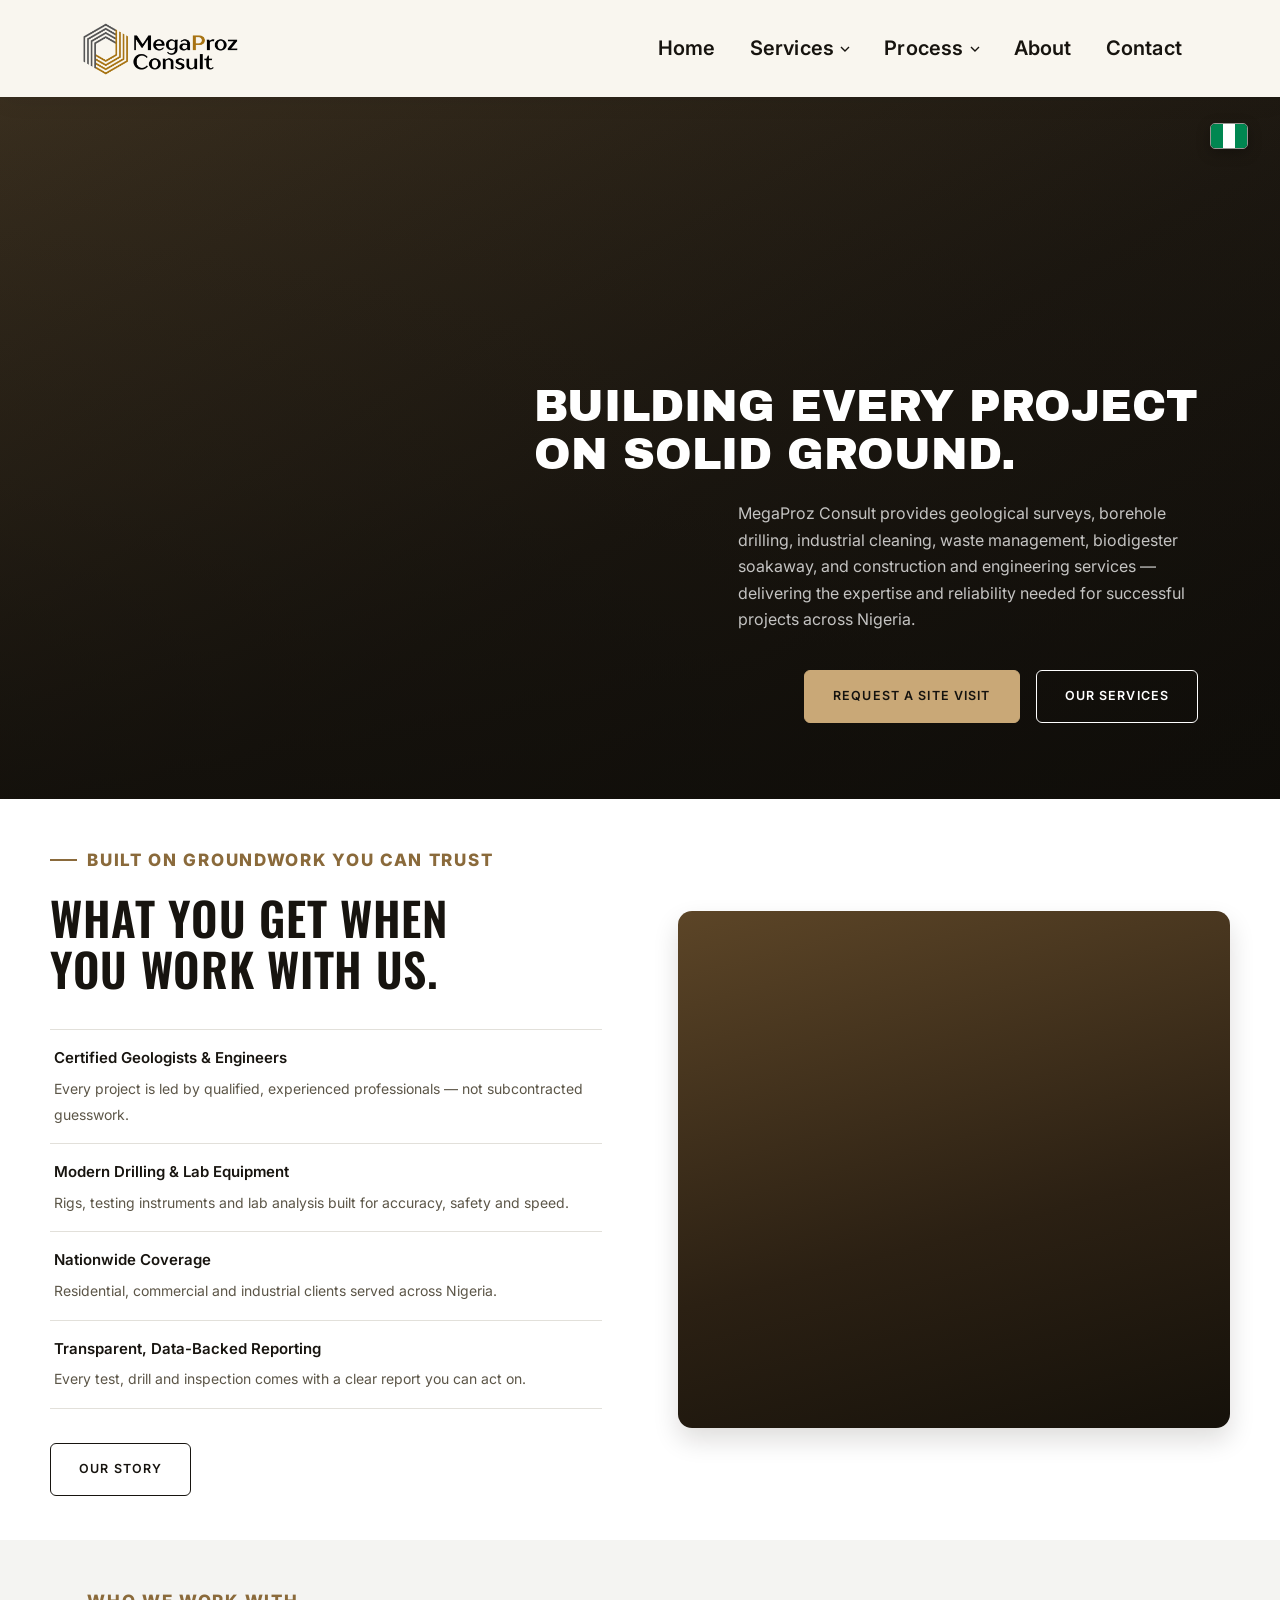
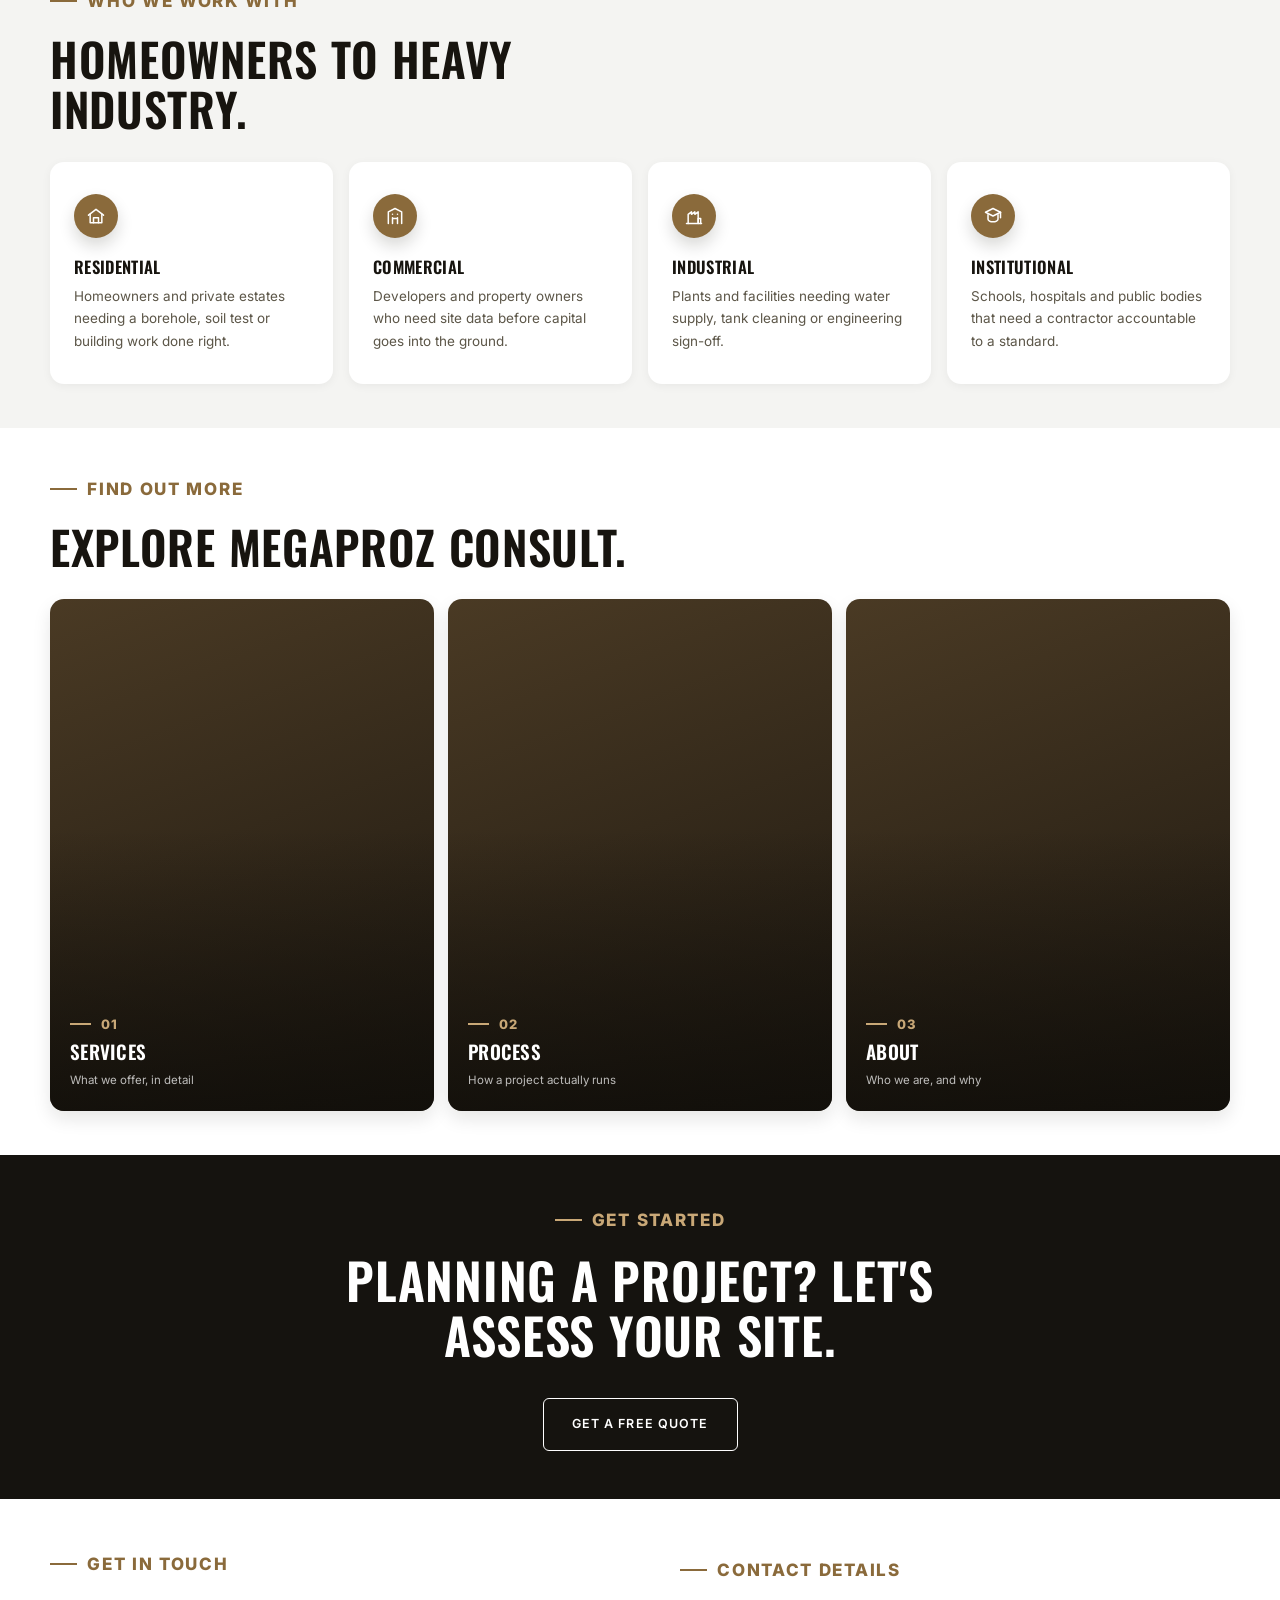
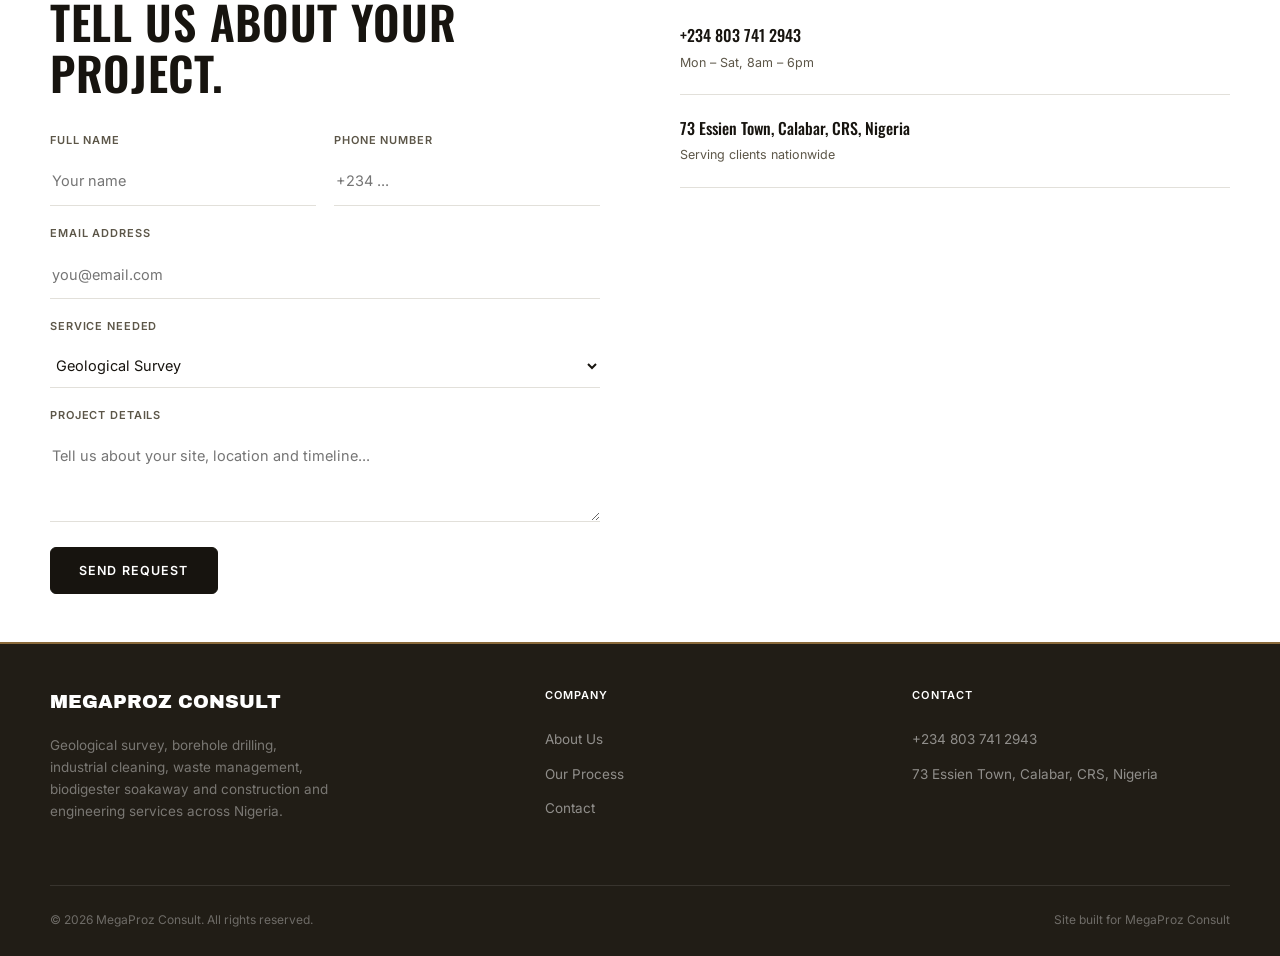
==== index.html @ eb2be8ba "Regenerate favicon at higher resolution" ====
﻿<!DOCTYPE html>
<html lang="en">
<head>
<meta charset="UTF-8" />
<meta name="viewport" content="width=device-width, initial-scale=1.0" />
<title>MegaProz Consult — Geological Survey, Borehole Drilling &amp; Industrial Services in Nigeria</title>
<meta name="description" content="MegaProz Consult provides geological survey, borehole drilling, industrial cleaning, waste management, biodigester soakaway and construction and engineering services across Nigeria." />
<link rel="canonical" href="https://megaprozconsult.com/" />
<meta property="og:type" content="website" />
<meta property="og:site_name" content="MegaProz Consult" />
<meta property="og:title" content="MegaProz Consult — Geological Survey, Borehole Drilling &amp; Industrial Services in Nigeria" />
<meta property="og:description" content="MegaProz Consult provides geological survey, borehole drilling, industrial cleaning, waste management, biodigester soakaway and construction and engineering services across Nigeria." />
<meta property="og:url" content="https://megaprozconsult.com/" />
<meta property="og:image" content="https://megaprozconsult.com/images/og-image.jpg?v=2" />
<meta property="og:image:width" content="1200" />
<meta property="og:image:height" content="630" />
<meta name="twitter:card" content="summary_large_image" />
<meta name="twitter:title" content="MegaProz Consult — Geological Survey, Borehole Drilling &amp; Industrial Services in Nigeria" />
<meta name="twitter:description" content="MegaProz Consult provides geological survey, borehole drilling, industrial cleaning, waste management, biodigester soakaway and construction and engineering services across Nigeria." />
<meta name="twitter:image" content="https://megaprozconsult.com/images/og-image.jpg?v=2" />
<link rel="preconnect" href="https://fonts.googleapis.com">
<link rel="preconnect" href="https://fonts.gstatic.com" crossorigin>
<link href="https://fonts.googleapis.com/css2?family=Archivo+Black&family=Oswald:wght@500;600;700&family=Inter:wght@400;500;600&display=swap" rel="stylesheet">
<link rel="icon" href="images/favicon.png?v=3" type="image/png">
<link rel="apple-touch-icon" href="images/apple-touch-icon.png?v=2">
<link rel="stylesheet" href="css/styles.css">
</head>
<body>

<svg width="0" height="0" style="position:absolute">
  <filter id="grainFilter" x="0" y="0" width="100%" height="100%">
    <feTurbulence type="fractalNoise" baseFrequency="0.85" numOctaves="2" stitchTiles="stitch" result="noise"/>
    <feColorMatrix in="noise" type="matrix" values="0 0 0 0 1  0 0 0 0 1  0 0 0 0 1  0 0 0 0.06 0"/>
  </filter>
</svg>

<!-- ══════════════════ NAV ══════════════════ -->
<header class="nav">
  <div class="navrow">
    <a href="index.html" class="logo"><img src="images/logo.png" alt="MegaProz Consult" class="logo-img"></a>
    <ul class="navlinks">
      <li><a href="index.html" class="navtop">Home</a></li>
      <li class="has-dropdown">
        <a href="services.html" class="navtop">Services <svg class="chev" viewBox="0 0 10 6" fill="none"><path d="M1 1l4 4 4-4" stroke="currentColor" stroke-width="1.4"/></svg></a>
        <div class="dropdown grid2">
          <a href="services.html#geological-survey">Geological Survey</a>
          <a href="services.html#borehole-drilling">Borehole Drilling</a>
          <a href="services.html#industrial-cleaning">Industrial Cleaning Services</a>
          <a href="services.html#waste-management">Waste Management Services</a>
          <a href="services.html#biodigester-soakaway">Biodigester Soakaway</a>
          <a href="services.html#construction-engineering">Construction &amp; Engineering</a>
        </div>
      </li>
      <li class="has-dropdown">
        <a href="process.html" class="navtop">Process <svg class="chev" viewBox="0 0 10 6" fill="none"><path d="M1 1l4 4 4-4" stroke="currentColor" stroke-width="1.4"/></svg></a>
        <div class="dropdown grid2">
          <a href="process.html#site-assessment">Site Assessment</a>
          <a href="process.html#testing-investigation">Testing &amp; Investigation</a>
          <a href="process.html#execution">Execution</a>
          <a href="process.html#report">Report</a>
          <a href="process.html#handover">Handover</a>
        </div>
      </li>
      <li><a href="about.html" class="navtop">About</a></li>
      <li><a href="index.html#contact" class="navtop">Contact</a></li>
    </ul>
    <button class="navburger" aria-label="Menu">
      <svg width="20" height="20" viewBox="0 0 24 24" fill="none" stroke="currentColor" stroke-width="1.6"><path d="M3 12h18M3 6h18M3 18h18"/></svg>
    </button>
  </div>
  <nav class="mobilenav">
    <a href="index.html">Home</a>
    <details>
      <summary>Services</summary>
      <div class="sub">
        <a href="services.html#geological-survey">Geological Survey</a>
        <a href="services.html#borehole-drilling">Borehole Drilling</a>
        <a href="services.html#industrial-cleaning">Industrial Cleaning Services</a>
        <a href="services.html#waste-management">Waste Management Services</a>
        <a href="services.html#biodigester-soakaway">Biodigester Soakaway</a>
        <a href="services.html#construction-engineering">Construction &amp; Engineering</a>
      </div>
    </details>
    <details>
      <summary>Process</summary>
      <div class="sub">
        <a href="process.html#site-assessment">Site Assessment</a>
        <a href="process.html#testing-investigation">Testing &amp; Investigation</a>
        <a href="process.html#execution">Execution</a>
        <a href="process.html#report">Report</a>
        <a href="process.html#handover">Handover</a>
      </div>
    </details>
    <a href="about.html">About</a>
    <a href="index.html#contact">Contact</a>
  </nav>
</header>

<!-- ══════════════════ HERO ══════════════════ -->
<section class="hero">
  <div class="hero-photo" style="background-image:url('https://images.unsplash.com/photo-1628158088803-4200c2be52f1?auto=format&fit=crop&w=2400&q=80')"></div>
  <div class="grain" style="filter:url(#grainFilter)"></div>
  <div class="hero-scrim"></div>
  <div class="ng-flag" title="Proudly Nigerian">
    <svg viewBox="0 0 3 2" preserveAspectRatio="none"><rect width="1" height="2" x="0" fill="#008751"/><rect width="1" height="2" x="1" fill="#ffffff"/><rect width="1" height="2" x="2" fill="#008751"/></svg>
  </div>
  <div class="hero-inner">
    <div class="hero-copy">
      <h1>Building Every Project<br/>on Solid Ground.</h1>
      <p>MegaProz Consult provides geological surveys, borehole drilling, industrial cleaning, waste management, biodigester soakaway, and construction and engineering services — delivering the expertise and reliability needed for successful projects across Nigeria.</p>
      <div class="hero-ctas">
        <a href="index.html#contact" class="btn btn-fill">Request A Site Visit</a>
        <a href="services.html" class="btn btn-light">Our Services</a>
      </div>
    </div>
  </div>
</section>

<!-- ══════════════════ INTRO / WHY US ══════════════════ -->
<section class="intro">
  <div class="intro-inner">
    <div>
      <div class="eyebrow">Built On Groundwork You Can Trust</div>
      <h2>What You Get When You Work With Us.</h2>
      <div class="feature-list">
        <div class="feature-row">
          <b>Certified Geologists &amp; Engineers</b>
          <span>Every project is led by qualified, experienced professionals — not subcontracted guesswork.</span>
        </div>
        <div class="feature-row">
          <b>Modern Drilling &amp; Lab Equipment</b>
          <span>Rigs, testing instruments and lab analysis built for accuracy, safety and speed.</span>
        </div>
        <div class="feature-row">
          <b>Nationwide Coverage</b>
          <span>Residential, commercial and industrial clients served across Nigeria.</span>
        </div>
        <div class="feature-row">
          <b>Transparent, Data-Backed Reporting</b>
          <span>Every test, drill and inspection comes with a clear report you can act on.</span>
        </div>
      </div>
      <a href="about.html" class="btn btn-dark" style="margin-top:34px">Our Story</a>
    </div>
    <div class="photo-panel">
      <div class="img" style="background-image:url('https://images.unsplash.com/photo-1562237553-36ad661d6f2c?auto=format&fit=crop&w=1000&q=70')"></div>
      <div class="grain" style="filter:url(#grainFilter)"></div>
    </div>
  </div>
</section>

<!-- ══════════════════ WHO WE SERVE (new — not duplicated on any subpage) ══ -->
<section class="who-serve">
  <div class="section-head" style="margin-bottom:0">
    <div class="eyebrow">Who We Work With</div>
    <h2>Homeowners To Heavy Industry.</h2>
  </div>
  <div class="who-grid">
    <div class="who-item">
      <div class="wicon"><svg viewBox="0 0 24 24" fill="none" stroke-width="1.8" stroke-linecap="round" stroke-linejoin="round"><path d="M3 11l9-7 9 7"/><path d="M5 10v10h14V10"/><path d="M9 20v-6h6v6"/></svg></div>
      <h3>Residential</h3>
      <p>Homeowners and private estates needing a borehole, soil test or building work done right.</p>
    </div>
    <div class="who-item">
      <div class="wicon"><svg viewBox="0 0 24 24" fill="none" stroke-width="1.8" stroke-linecap="round" stroke-linejoin="round"><path d="M4 21V7l8-4 8 4v14"/><path d="M9 21v-6h6v6"/><path d="M9 10h.01M15 10h.01M9 14h.01M15 14h.01"/></svg></div>
      <h3>Commercial</h3>
      <p>Developers and property owners who need site data before capital goes into the ground.</p>
    </div>
    <div class="who-item">
      <div class="wicon"><svg viewBox="0 0 24 24" fill="none" stroke-width="1.8" stroke-linecap="round" stroke-linejoin="round"><path d="M3 21h18"/><path d="M5 21V10l4-3v3l4-3v3l4-3v13"/><path d="M17 21v-6h3v6"/></svg></div>
      <h3>Industrial</h3>
      <p>Plants and facilities needing water supply, tank cleaning or engineering sign-off.</p>
    </div>
    <div class="who-item">
      <div class="wicon"><svg viewBox="0 0 24 24" fill="none" stroke-width="1.8" stroke-linecap="round" stroke-linejoin="round"><path d="M12 3l9 4.5-9 4.5-9-4.5z"/><path d="M6 10.5V16c0 1.5 2.7 3 6 3s6-1.5 6-3v-5.5"/><path d="M21 7.5V14"/></svg></div>
      <h3>Institutional</h3>
      <p>Schools, hospitals and public bodies that need a contractor accountable to a standard.</p>
    </div>
  </div>
</section>

<!-- ══════════════════ EXPLORE — entry points to the real subpages, ══════
     not a rehash of them. Each card is one line, not a full write-up. ══ -->
<section class="explore">
  <div class="section-head">
    <div class="eyebrow">Find Out More</div>
    <h2>Explore MegaProz Consult.</h2>
  </div>
  <div class="explore-grid">
    <a class="explore-card" href="services.html">
      <div class="img" style="background-image:url('https://images.unsplash.com/photo-1776196463688-5f21c9632c75?auto=format&fit=crop&w=1400&q=78')"></div>
      <div class="scrim"></div>
      <div class="explore-card-inner">
        <div class="eyebrow">01</div>
        <h3>Services</h3>
        <span>What we offer, in detail</span>
      </div>
    </a>
    <a class="explore-card" href="process.html">
      <div class="img" style="background-image:url('https://images.unsplash.com/photo-1545186070-de624ed19875?auto=format&fit=crop&w=1400&q=78')"></div>
      <div class="scrim"></div>
      <div class="explore-card-inner">
        <div class="eyebrow">02</div>
        <h3>Process</h3>
        <span>How a project actually runs</span>
      </div>
    </a>
    <a class="explore-card" href="about.html">
      <div class="img" style="background-image:url('https://images.unsplash.com/photo-1526593714223-37c814d5aea9?auto=format&fit=crop&w=1400&q=78')"></div>
      <div class="scrim"></div>
      <div class="explore-card-inner">
        <div class="eyebrow">03</div>
        <h3>About</h3>
        <span>Who we are, and why</span>
      </div>
    </a>
  </div>
</section>

<!-- ══════════════════ CTA STRIP ══════════════════ -->
<section class="cta-strip">
  <div class="eyebrow">Get Started</div>
  <h2>Planning a project? Let's assess your site.</h2>
  <a href="index.html#contact" class="btn btn-light">Get A Free Quote</a>
</section>

<!-- ══════════════════ CONTACT ══════════════════ -->
<section class="contact" id="contact">
  <div class="contact-inner">
    <div>
      <div class="eyebrow">Get In Touch</div>
      <h2>Tell Us About Your Project.</h2>
      <!-- Form has no backend yet — action="#" is a placeholder.
           Wire this to a real endpoint (Formspree, EmailJS, or your own
           server) before this goes live. -->
      <form class="form-grid" action="#" method="post">
        <div>
          <label for="name">Full Name</label>
          <input id="name" name="name" type="text" placeholder="Your name" required />
        </div>
        <div>
          <label for="phone">Phone Number</label>
          <input id="phone" name="phone" type="tel" placeholder="+234 ..." required />
        </div>
        <div class="full">
          <label for="email">Email Address</label>
          <input id="email" name="email" type="email" placeholder="you@email.com" required />
        </div>
        <div class="full">
          <label for="service">Service Needed</label>
          <select id="service" name="service">
            <option>Geological Survey</option>
            <option>Borehole Drilling</option>
            <option>Industrial Cleaning Services</option>
            <option>Waste Management Services</option>
            <option>Biodigester Soakaway</option>
            <option>Construction &amp; Engineering</option>
            <option>Other / Not Sure Yet</option>
          </select>
        </div>
        <div class="full">
          <label for="message">Project Details</label>
          <textarea id="message" name="message" placeholder="Tell us about your site, location and timeline..."></textarea>
        </div>
        <div class="full">
          <button type="submit" class="btn btn-fill">Send Request</button>
        </div>
      </form>
    </div>

    <div class="contact-side">
      <div class="eyebrow">Contact Details</div>
      <!-- Placeholder contact info — replace with MegaProz Consult's real details. -->
      <div class="contact-row"><b>+234 803 741 2943</b><span>Mon – Sat, 8am – 6pm</span></div>
      <div class="contact-row"><b>73 Essien Town, Calabar, CRS, Nigeria</b><span>Serving clients nationwide</span></div>
    </div>
  </div>
</section>

<!-- ══════════════════ FOOTER ══════════════════ -->
<footer>
  <div class="foot-inner">
    <div>
      <a href="index.html" class="logo">MegaProz Consult</a>
      <p>Geological survey, borehole drilling, industrial cleaning, waste management, biodigester soakaway and construction and engineering services across Nigeria.</p>
    </div>
    <div class="foot-col">
      <h4>Company</h4>
      <a href="about.html">About Us</a>
      <a href="process.html">Our Process</a>
      <a href="index.html#contact">Contact</a>
    </div>
    <div class="foot-col">
      <h4>Contact</h4>
      <a href="tel:+2348037412943">+234 803 741 2943</a>
      <a href="#">73 Essien Town, Calabar, CRS, Nigeria</a>
    </div>
  </div>
  <div class="foot-bottom">
    <span>© <span id="year"></span> MegaProz Consult. All rights reserved.</span>
    <span>Site built for MegaProz Consult</span>
  </div>
</footer>

<script src="js/main.js"></script>
</body>
</html>
---- css/styles.css ----
﻿/* MegaProz Consult — shared stylesheet used by every page. */

:root{
  --cream:#ffffff;
  --paper:#f4f4f2;
  --ink:#17140f;
  --ink-soft:#5c5648;
  --line:#e2e0da;
  --accent:#8a6a3b;
  --accent-light:#c9a877;
  --dark:#15130f;
  --dark2:#211d16;
  --white:#ffffff;
  --maxw:1180px;
  --radius:14px;
  --radius-sm:6px;
}
*{box-sizing:border-box;margin:0;padding:0;}
html{scroll-behavior:smooth;}
body{
  font-family:'Inter',system-ui,-apple-system,sans-serif;
  color:var(--ink);
  background:var(--cream);
  line-height:1.65;
  -webkit-font-smoothing:antialiased;
  font-size:15.5px;
}
h1,h2,h3{
  text-transform:uppercase;
  color:var(--ink);
  line-height:1.1;
}
h1{font-family:'Archivo Black',Oswald,Arial,sans-serif;font-weight:400;letter-spacing:0;}
h2,h3{font-family:Oswald,Arial,sans-serif;font-weight:600;letter-spacing:.015em;}
img,svg{display:block;max-width:100%;}
a{color:inherit;text-decoration:none;}

.hero-photo,
.page-hero .photo,
.photo-panel .img,
.detail-photo .img,
.explore-card .img,
.proj-card .img{
  filter:saturate(1.06) contrast(1.04);
}
.wrap{max-width:var(--maxw);margin:0 auto;padding:0 32px;}
.eyebrow{
  display:inline-flex;align-items:center;gap:10px;
  font-size:17px;font-weight:800;letter-spacing:.1em;text-transform:uppercase;
  color:var(--accent);margin-bottom:18px;
}
.eyebrow::before{content:'';width:1.6em;height:2px;background:currentColor;flex-shrink:0;}

.btn{
  display:inline-flex;align-items:center;gap:10px;
  font-family:'Inter',sans-serif;font-weight:600;font-size:12.5px;
  letter-spacing:.09em;text-transform:uppercase;
  padding:15px 28px;cursor:pointer;border:1px solid currentColor;border-radius:var(--radius-sm);
  transition:.25s cubic-bezier(.2,.8,.2,1);white-space:nowrap;background:none;
}
.btn:hover{transform:translateY(-3px);box-shadow:0 14px 30px rgba(20,16,8,.18);}
.btn-light{color:#fff;}
.btn-light:hover{background:#fff;color:var(--dark);}
.btn-dark{color:var(--ink);}
.btn-dark:hover{background:var(--ink);color:var(--cream);}
.btn-fill{background:var(--ink);color:var(--cream);border-color:var(--ink);}
.btn-fill:hover{background:var(--accent);border-color:var(--accent);}

.grain{display:none;}

/* ── nav ─────────────────────────────────────────── */
header.nav{
  position:sticky;top:0;z-index:100;
  background:rgba(249,245,238,.9);backdrop-filter:blur(10px);
  box-shadow:0 2px 24px rgba(20,16,8,.07);
}
.navrow{display:flex;align-items:center;justify-content:space-between;padding:18px 32px;max-width:var(--maxw);margin:0 auto;}
.logo{font-family:'Archivo Black',Oswald,sans-serif;font-weight:400;font-size:19px;letter-spacing:0;text-transform:uppercase;display:flex;align-items:center;gap:8px;}
.logo-img{height:54px;width:auto;display:block;}
.navlinks{display:flex;align-items:center;gap:2px;font-size:20px;font-weight:600;letter-spacing:.01em;color:var(--ink);}
.navlinks > li{list-style:none;position:relative;}
.navlinks > li > a.navtop{
  display:flex;align-items:center;gap:6px;padding:14px 16px;background:none;border:none;
  font:inherit;color:inherit;cursor:pointer;letter-spacing:.01em;
}
.navlinks > li > a.navtop:hover,
.navlinks > li.open > a.navtop{color:var(--accent);}
.navlinks .chev{transition:transform .15s;width:10px;height:10px;flex-shrink:0;}
.navlinks > li.open .chev,
.navlinks > li.has-dropdown:hover .chev{transform:rotate(180deg);}

.dropdown{
  position:absolute;top:100%;left:50%;transform:translateX(-50%);
  width:240px;background:var(--white);border-radius:var(--radius-sm);overflow:hidden;
  box-shadow:0 20px 44px rgba(20,16,8,.16);
  padding:8px;display:none;
}
.dropdown.grid2{width:420px;display:none;grid-template-columns:1fr 1fr;gap:0;left:0;transform:none;}
.dropdown.grid2 a:last-child:nth-child(odd){grid-column:1/-1;}
.navlinks > li.open .dropdown,
.navlinks > li.has-dropdown:hover .dropdown,
.navlinks > li.has-dropdown:focus-within .dropdown{display:block;}
.navlinks > li.open .dropdown.grid2,
.navlinks > li.has-dropdown:hover .dropdown.grid2,
.navlinks > li.has-dropdown:focus-within .dropdown.grid2{display:grid;}
.dropdown a{
  display:block;padding:11px 12px;font-size:13px;font-weight:600;color:var(--ink);text-transform:none;letter-spacing:0;border-radius:4px;transition:.15s ease;
}
.dropdown a:hover{background:var(--paper);padding-left:16px;}

.navburger{display:none;background:none;border:none;cursor:pointer;padding:6px;color:#000;}
@media(max-width:900px){
  .navlinks{display:none;}
  .navburger{display:block;}
  .navburger svg{width:26px;height:26px;}
}

/* mobile nav (built by js/main.js) */
.mobilenav{display:none;position:absolute;top:100%;left:0;right:0;background:var(--cream);border-bottom:1px solid var(--line);padding:10px 24px 22px;}
.mobilenav.open{display:block;}
.mobilenav details{border-bottom:1px solid var(--line);}
.mobilenav summary{padding:14px 4px;font-size:14px;font-weight:600;cursor:pointer;list-style:none;display:flex;justify-content:space-between;align-items:center;}
.mobilenav summary::-webkit-details-marker{display:none;}
.mobilenav summary::after{
  content:'';flex-shrink:0;width:8px;height:8px;margin-left:10px;
  border-right:2px solid var(--ink-soft);border-bottom:2px solid var(--ink-soft);
  transform:rotate(45deg);transition:transform .2s ease;
}
.mobilenav details[open] summary::after{transform:rotate(-135deg);}
.mobilenav a{display:block;padding:14px 4px;font-size:14px;}
.mobilenav .sub a{padding:9px 4px 9px 14px;font-size:13px;color:var(--ink-soft);}

/* ── generic page hero (subpages) ─────────────────── */
.page-hero{
  position:relative;overflow:hidden;min-height:52vh;display:flex;align-items:flex-end;
  background:linear-gradient(150deg,#3a2f1f 0%,#1d1811 55%,#100e0a 100%);
}
.page-hero.tall{min-height:64vh;}
.page-hero .photo{position:absolute;inset:0;background-size:cover;background-position:center;}
.page-hero .scrim{position:absolute;inset:0;background:linear-gradient(180deg,rgba(15,13,9,.02) 0%,rgba(15,13,9,.3) 55%,rgba(15,13,9,.72) 100%);}
.page-hero-inner{position:relative;max-width:var(--maxw);margin:0 auto;width:100%;padding:0 32px 56px;}
.page-hero h1{font-size:clamp(38px,6vw,64px);color:#fff;max-width:760px;}
.page-hero p{font-size:15px;color:rgba(255,255,255,.72);max-width:480px;margin-top:16px;}
.crumb{position:relative;font-size:11.5px;letter-spacing:.1em;text-transform:uppercase;color:rgba(255,255,255,.55);margin-bottom:16px;}
.crumb a{color:rgba(255,255,255,.85);}
.crumb a:hover{color:#fff;}

/* ── hero (home) ──────────────────────────────────── */
.hero{
  position:relative;overflow:hidden;min-height:78vh;
  display:flex;align-items:flex-end;
  background:linear-gradient(150deg,#3a2f1f 0%,#1d1811 55%,#100e0a 100%);
}
.hero-photo{position:absolute;inset:0;background-size:cover;background-position:center;}
.hero-scrim{position:absolute;inset:0;background:linear-gradient(180deg,rgba(15,13,9,.02) 0%,rgba(15,13,9,.28) 55%,rgba(15,13,9,.7) 100%);}
.hero-inner{position:relative;max-width:var(--maxw);margin:0 auto;width:100%;padding:0 32px 76px;display:flex;justify-content:flex-end;}
.hero-copy{max-width:700px;}
.hero h1{font-size:clamp(28px,3.9vw,44px);color:#fff;line-height:1.08;}
.hero p{font-size:16px;color:rgba(255,255,255,.75);margin-top:22px;max-width:460px;margin-left:auto;}
.hero-ctas{display:flex;gap:16px;margin-top:38px;flex-wrap:wrap;justify-content:flex-end;}
.hero-ctas .btn-fill{background:var(--accent-light);color:var(--dark);border-color:var(--accent-light);}
.hero-ctas .btn-fill:hover{background:#fff;border-color:#fff;color:var(--dark);}
.ng-flag{position:absolute;top:26px;right:32px;z-index:3;width:38px;height:26px;border-radius:5px;overflow:hidden;box-shadow:0 4px 14px rgba(0,0,0,.28);border:1px solid rgba(255,255,255,.55);}
.ng-flag svg{width:100%;height:100%;display:block;transform-origin:left center;animation:flagWave 3.2s ease-in-out infinite;}
@keyframes flagWave{
  0%,100%{transform:skewY(0deg) scaleY(1);}
  25%{transform:skewY(-1.6deg) scaleY(.985);}
  50%{transform:skewY(0deg) scaleY(1);}
  75%{transform:skewY(1.6deg) scaleY(.985);}
}
@media(max-width:700px){.ng-flag{top:16px;right:16px;width:30px;height:20px;}}
@media(max-width:700px){
  .hero{min-height:78vh;}
  .hero-photo{background-position:32% 72%;}
  .hero-scrim{background:linear-gradient(180deg,rgba(15,13,9,0) 0%,rgba(15,13,9,0) 45%,rgba(15,13,9,.55) 78%,rgba(15,13,9,.88) 100%);}
  .hero-inner{padding:0 22px 34px;}
  .hero-copy{max-width:100%;}
  .hero h1{font-size:clamp(24px,7vw,32px);}
  .hero p{margin-left:0;max-width:100%;margin-top:14px;font-size:14px;}
  .hero-ctas{gap:10px;margin-top:20px;}
}

/* ── intro / feature section ─────────────────────── */
.intro{padding:44px 32px;background:var(--cream);}
.intro-inner{max-width:var(--maxw);margin:0 auto;display:grid;grid-template-columns:1fr 1fr;gap:76px;align-items:center;}
.intro h2{font-size:clamp(34px,4.2vw,46px);max-width:420px;}
.feature-list{margin-top:36px;border-top:1px solid var(--line);}
.feature-row{padding:16px 4px;border-bottom:1px solid var(--line);transition:.2s ease;}
.feature-row:hover{padding-left:12px;background:var(--paper);}
.feature-row b{display:block;font-size:15px;font-weight:600;margin-bottom:5px;}
.feature-row span{font-size:14px;color:var(--ink-soft);}
.photo-panel{position:relative;overflow:hidden;border-radius:var(--radius);aspect-ratio:16/15;background:linear-gradient(165deg,#5c4527 0%,#2b2013 60%,#15110a 100%);box-shadow:0 12px 26px rgba(20,16,8,.14);}
.photo-panel .img{position:absolute;inset:0;background-size:cover;background-position:center;transition:transform .5s ease;}
.photo-panel:hover .img{transform:scale(1.04);}
@media(max-width:900px){.intro-inner{grid-template-columns:1fr;gap:36px;}.intro{padding:36px 22px;}}

/* ── who we serve (home only) ─────────────────────── */
.who-serve{padding:44px 32px;background:var(--paper);}
.who-grid{max-width:var(--maxw);margin:28px auto 0;display:grid;grid-template-columns:repeat(4,1fr);gap:16px;}
.who-item{background:var(--white);border-radius:var(--radius);padding:32px 24px;box-shadow:0 2px 10px rgba(15,13,9,.05);transition:transform .3s cubic-bezier(.2,.8,.2,1),box-shadow .3s ease;}
.who-item:hover{transform:translateY(-7px);box-shadow:0 24px 44px rgba(15,13,9,.14);}
.who-item .wicon{width:44px;height:44px;border-radius:50%;background:var(--accent);box-shadow:0 8px 16px rgba(20,16,8,.16);display:flex;align-items:center;justify-content:center;margin-bottom:20px;}
.who-item .wicon svg{width:20px;height:20px;stroke:#fff;}
.who-item h3{font-size:16.5px;margin-bottom:9px;letter-spacing:.02em;}
.who-item p{font-size:13.5px;color:var(--ink-soft);line-height:1.65;}
@media(max-width:860px){.who-grid{grid-template-columns:1fr 1fr;}}
@media(max-width:520px){.who-grid{grid-template-columns:1fr;}}

/* ── explore cards (home only) — entry points, not full content ─── */
.explore{padding:44px 32px;background:var(--cream);}
.explore-grid{max-width:var(--maxw);margin:28px auto 0;display:grid;grid-template-columns:repeat(3,1fr);gap:14px;}
.explore-card{position:relative;overflow:hidden;border-radius:var(--radius);aspect-ratio:3/4;display:flex;align-items:flex-end;background:linear-gradient(160deg,#4a3a24,#1c1710);box-shadow:0 8px 18px rgba(20,16,8,.1);transition:box-shadow .35s ease,transform .35s cubic-bezier(.2,.8,.2,1);}
.explore-card .img{position:absolute;inset:0;background-size:cover;background-position:center;transition:transform .45s ease;}
.explore-card:hover{box-shadow:0 28px 58px rgba(20,16,8,.3);transform:translateY(-6px);}
.explore-card:hover .img{transform:scale(1.06);}
.explore-card .scrim{position:absolute;inset:0;background:linear-gradient(180deg,rgba(15,13,9,0) 45%,rgba(15,13,9,.78) 100%);}
.explore-card-inner{position:relative;padding:20px;color:#fff;}
.explore-card-inner .eyebrow{color:var(--accent-light);margin-bottom:6px;font-size:13px;}
.explore-card-inner h3{color:#fff;font-size:19px;margin-bottom:4px;}
.explore-card-inner span{font-size:11.5px;color:rgba(255,255,255,.72);}
@media(max-width:860px){.explore-grid{grid-template-columns:1fr 1fr;}}
@media(max-width:520px){.explore-grid{grid-template-columns:1fr;}}

/* ── numbered editorial list (services overview / process overview) ── */
.services{padding:44px 32px;background:var(--paper);}
.section-head{max-width:var(--maxw);margin:0 auto 28px;}
.section-head h2{font-size:clamp(34px,4.2vw,46px);max-width:600px;}
.section-head p{color:var(--ink-soft);font-size:14.5px;max-width:460px;margin-top:16px;}
.svc-list{max-width:var(--maxw);margin:0 auto;display:grid;grid-template-columns:1fr 1fr;column-gap:70px;border-top:1px solid var(--line);}
.svc-row{display:flex;gap:22px;padding:30px 10px;border-bottom:1px solid var(--line);border-radius:var(--radius-sm);transition:.2s ease;}
.svc-row.link{cursor:pointer;}
.svc-row:hover{background:var(--white);padding-left:16px;box-shadow:0 10px 26px rgba(15,13,9,.06);}
.svc-row .n{font-family:'Oswald',sans-serif;font-size:30px;color:var(--accent-light);font-weight:500;flex-shrink:0;width:38px;}
.svc-row h3{font-size:19px;margin-bottom:8px;font-weight:600;}
.svc-row p{font-size:14px;color:var(--ink-soft);max-width:380px;}
.svc-row .more{display:inline-block;margin-top:10px;font-size:11.5px;font-weight:600;letter-spacing:.08em;text-transform:uppercase;color:var(--accent);}
@media(max-width:800px){.svc-list{grid-template-columns:1fr;}}

/* ── detail sections (full write-ups w/ photos, used on services.html / process.html) ── */
.detail-section{padding:36px 32px;border-bottom:1px solid var(--line);}
.detail-section:nth-child(even){background:var(--paper);}
.detail-grid{max-width:var(--maxw);margin:0 auto;display:grid;grid-template-columns:1fr 1fr;gap:70px;align-items:center;}
.detail-grid.reverse{direction:rtl;}
.detail-grid.reverse > *{direction:ltr;}
.detail-text .num{font-family:'Oswald',sans-serif;font-size:16px;color:var(--accent);letter-spacing:.1em;margin-bottom:10px;display:block;}
.detail-text h2{font-size:clamp(28px,3.6vw,38px);margin-bottom:18px;}
.detail-text p{font-size:14.5px;color:var(--ink-soft);margin-bottom:14px;max-width:460px;}
.detail-photo{position:relative;overflow:hidden;border-radius:var(--radius);aspect-ratio:5/4;background:linear-gradient(160deg,#4a3a24,#1c1710);box-shadow:0 10px 24px rgba(20,16,8,.13);}
.detail-photo .img{position:absolute;inset:0;background-size:cover;background-position:center;transition:transform .5s ease;}
.detail-photo:hover .img{transform:scale(1.04);}
@media(max-width:860px){
  .detail-grid,.detail-grid.reverse{grid-template-columns:1fr;direction:ltr;gap:26px;}
  .detail-section{padding:28px 22px;}
}

/* ── process steps (overview strip on home) ──────── */
.process{padding:44px 32px;background:var(--cream);}
.process-grid{max-width:var(--maxw);margin:28px auto 0;display:grid;grid-template-columns:repeat(4,1fr);gap:40px;}
.process-step .num{font-family:'Oswald',sans-serif;font-size:15px;color:var(--accent);letter-spacing:.12em;}
.process-step h3{font-size:19px;margin:12px 0 10px;font-weight:500;}
.process-step p{font-size:13.5px;color:var(--ink-soft);}
@media(max-width:800px){.process-grid{grid-template-columns:1fr 1fr;}}
@media(max-width:520px){.process-grid{grid-template-columns:1fr;}}

/* ── stats ────────────────────────────────────────── */
.stats{padding:70px 32px;border-top:1px solid var(--line);border-bottom:1px solid var(--line);}
.stats-inner{max-width:var(--maxw);margin:0 auto;display:grid;grid-template-columns:repeat(4,1fr);text-align:center;}
.stat{padding:0 20px;}
.stat:not(:last-child){border-right:1px solid var(--line);}
.stat b{display:block;font-family:'Oswald',sans-serif;font-size:38px;font-weight:500;color:var(--ink);}
.stat span{font-size:11px;color:var(--ink-soft);letter-spacing:.08em;text-transform:uppercase;}
@media(max-width:700px){.stats-inner{grid-template-columns:1fr 1fr;row-gap:36px;}.stat:nth-child(2n){border-right:none;}}

/* ── projects / gallery ───────────────────────────── */
.projects{padding:44px 32px;background:var(--paper);}
.proj-filter{max-width:var(--maxw);margin:0 auto 34px;display:flex;gap:10px;flex-wrap:wrap;}
.proj-filter button{
  font:inherit;font-size:12px;font-weight:600;letter-spacing:.05em;padding:9px 18px;border-radius:100px;
  border:1px solid transparent;background:var(--white);color:var(--ink-soft);cursor:pointer;transition:.2s ease;
}
.proj-filter button:hover{border-color:var(--accent);color:var(--ink);}
.proj-filter button.active{background:var(--ink);border-color:var(--ink);color:var(--cream);}
.proj-grid{max-width:var(--maxw);margin:0 auto;display:grid;grid-template-columns:repeat(2,1fr);gap:18px;}
.proj-grid > div{position:relative;}
.proj-card{position:relative;overflow:hidden;border-radius:var(--radius);aspect-ratio:4/3;background:linear-gradient(160deg,#4a3a24,#1c1710);transition:box-shadow .35s ease,transform .35s cubic-bezier(.2,.8,.2,1);}
.proj-card:hover{box-shadow:0 24px 50px rgba(20,16,8,.24);transform:translateY(-6px);}
.proj-card .img{position:absolute;inset:0;background-size:cover;background-position:center;transition:transform .45s ease;}
.proj-card:hover .img{transform:scale(1.05);}
.proj-cap{position:absolute;left:0;right:0;bottom:0;z-index:2;padding:22px 20px 16px;border-radius:0 0 var(--radius) var(--radius);pointer-events:none;
  background:linear-gradient(180deg,rgba(15,13,9,0) 0%,rgba(15,13,9,.78) 55%,rgba(15,13,9,.94) 100%);
  font-size:13px;color:rgba(255,255,255,.8);}
.proj-cap b{color:#fff;font-weight:500;}
.proj-tag{font-size:10.5px;letter-spacing:.08em;text-transform:uppercase;color:var(--accent-light);margin-bottom:3px;display:block;}
@media(max-width:900px){.proj-grid{grid-template-columns:1fr 1fr;}}
@media(max-width:560px){.proj-grid{grid-template-columns:1fr;}}

/* ── about: story + values ───────────────────────── */
.story{padding:44px 32px;background:var(--cream);}
.story-inner{max-width:760px;margin:0 auto;}
.story h2{font-size:clamp(32px,4.4vw,50px);margin-bottom:26px;}
.story p{font-size:17px;line-height:1.75;color:var(--ink-soft);margin-bottom:20px;}
.story p.lead{font-size:20px;color:var(--ink);font-family:'Oswald',sans-serif;font-weight:500;line-height:1.5;}

/* ── leadership / CEO spotlight (about page) ─────── */
.leader{padding:44px 32px;background:var(--paper);}
.leader-inner{max-width:var(--maxw);margin:0 auto;display:grid;grid-template-columns:1.15fr .85fr;gap:64px;align-items:center;}
.leader-text{order:1;}
.leader-photo{order:2;position:relative;overflow:hidden;border-radius:var(--radius);aspect-ratio:4/5;box-shadow:0 16px 34px rgba(20,16,8,.14);}
.leader-photo .img{position:absolute;inset:0;background-size:cover;background-position:center top;}
.leader .eyebrow{font-weight:800;font-size:17px;}
.leader-role{display:block;margin:14px 0 18px;padding-left:16px;border-left:3px solid var(--accent);font-family:'Oswald',sans-serif;font-size:15px;font-weight:800;letter-spacing:.08em;text-transform:uppercase;color:var(--accent);}
.leader-text h2{font-size:clamp(30px,4vw,42px);}
.leader-text p{font-size:17px;line-height:1.75;color:var(--ink-soft);margin-bottom:18px;max-width:560px;}
@media(max-width:860px){.leader-inner{grid-template-columns:1fr;gap:28px;}.leader-photo{order:1;width:100%;max-width:300px;height:375px;aspect-ratio:auto;margin:0 auto;}.leader-text{order:2;text-align:center;}.leader-role{margin-left:auto;margin-right:auto;border-left:none;border-top:2px solid var(--accent);padding-left:0;padding-top:10px;display:inline-block;}.leader-text p{margin-left:auto;margin-right:auto;}}

.mission{padding:0 32px 40px;background:var(--cream);}
.mission-inner{max-width:820px;margin:0 auto;border-top:1px solid var(--line);padding-top:34px;text-align:center;}
.mission-inner h2{font-size:clamp(30px,3.6vw,42px);max-width:640px;margin:0 auto;}
.mission-inner .mission-copy{font-size:15.5px;color:var(--ink-soft);margin:18px auto 0;max-width:560px;}

/* ── values — full-width icon-card section, richer than a bare list ── */
.values-section{padding:6px 32px 44px;background:var(--cream);}
.values-head{max-width:var(--maxw);margin:0 auto 26px;text-align:center;}
.values-head h2{font-size:clamp(30px,3.6vw,42px);max-width:600px;margin:0 auto;}
.values-head p{font-size:14.5px;color:var(--ink-soft);margin:14px auto 0;max-width:520px;}
.values-grid{max-width:var(--maxw);margin:0 auto;display:flex;flex-wrap:wrap;justify-content:center;gap:16px;}
.value-item{flex:0 1 calc((100% - 32px) / 3);}
.value-item{background:var(--paper);border-radius:var(--radius);padding:34px 28px;transition:transform .3s cubic-bezier(.2,.8,.2,1),box-shadow .3s ease;}
.value-item:hover{transform:translateY(-7px);box-shadow:0 24px 44px rgba(15,13,9,.14);}
.value-item .vicon{width:54px;height:54px;border-radius:50%;background:var(--accent);box-shadow:0 8px 18px rgba(20,16,8,.16);display:flex;align-items:center;justify-content:center;margin-bottom:24px;}
.value-item .vicon svg{width:24px;height:24px;stroke:var(--cream);}
.value-item .vn{font-family:'Oswald',sans-serif;font-size:12px;font-weight:600;letter-spacing:.14em;color:var(--accent);display:block;margin-bottom:10px;}
.value-item h3{font-size:21px;font-weight:600;margin-bottom:12px;}
.value-item p{font-size:13.5px;color:var(--ink-soft);}
@media(max-width:860px){.value-item{flex:0 1 calc((100% - 16px) / 2);}}

/* ── cta strip ────────────────────────────────────── */
.cta-strip{background:var(--dark);padding:48px 32px;text-align:center;}
.cta-strip .eyebrow{color:var(--accent-light);}
.cta-strip h2{color:#fff;font-size:clamp(30px,4.4vw,50px);max-width:680px;margin:0 auto;}
.cta-strip .btn{margin-top:36px;}

/* ── contact ──────────────────────────────────────── */
.contact{padding:48px 32px;background:var(--cream);}
.contact-inner{max-width:var(--maxw);margin:0 auto;display:grid;grid-template-columns:1fr 1fr;gap:80px;}
.contact h2{font-size:clamp(32px,4.2vw,46px);max-width:420px;}
.form-grid{display:grid;grid-template-columns:1fr 1fr;gap:18px;margin-top:34px;}
.form-grid .full{grid-column:1/-1;}
label{display:block;font-size:11px;font-weight:600;color:var(--ink-soft);margin-bottom:8px;letter-spacing:.08em;text-transform:uppercase;}
input,select,textarea{
  width:100%;font:inherit;font-size:14.5px;padding:12px 2px;
  border:none;border-bottom:1.5px solid var(--line);background:transparent;color:var(--ink);outline:none;transition:.2s ease;
}
input:focus,select:focus,textarea:focus{border-color:var(--accent);padding-left:8px;}
textarea{resize:vertical;min-height:90px;}
.contact-side{padding-top:6px;}
.contact-side .eyebrow{margin-top:0;}
.contact-row{padding:20px 0;border-bottom:1px solid var(--line);}
.contact-row b{display:block;font-size:16px;font-weight:500;font-family:'Oswald',sans-serif;}
.contact-row span{font-size:12.5px;color:var(--ink-soft);}
@media(max-width:900px){.contact-inner{grid-template-columns:1fr;gap:36px;}.contact{padding:36px 22px;}}
@media(max-width:560px){.form-grid{grid-template-columns:1fr;}}

/* ── footer ───────────────────────────────────────── */
footer{position:relative;background:var(--dark2);color:rgba(255,255,255,.55);padding:44px 32px 26px;}
footer::before{content:'';position:absolute;top:0;left:0;right:0;height:2px;background:var(--accent);}
.foot-inner{max-width:var(--maxw);margin:0 auto;display:grid;grid-template-columns:1.4fr 1fr 1fr;gap:50px;}
.foot-inner .logo{color:#fff;}
.foot-inner p{font-size:13.5px;margin-top:16px;max-width:280px;color:rgba(255,255,255,.4);}
.foot-col h4{font-size:11px;color:#fff;text-transform:uppercase;letter-spacing:.1em;margin-bottom:18px;font-weight:600;}
.foot-col a{display:block;font-size:13.5px;padding:6px 0;color:rgba(255,255,255,.5);transition:.2s ease;}
.foot-col a:hover{color:#fff;padding-left:5px;}
.foot-bottom{max-width:var(--maxw);margin:60px auto 0;padding-top:24px;border-top:1px solid rgba(255,255,255,.1);display:flex;justify-content:space-between;font-size:12px;color:rgba(255,255,255,.35);flex-wrap:wrap;gap:10px;}

/* ── mobile-wide spacing pass — smaller screens get less padding, not more ── */
@media(max-width:640px){
  .page-hero-inner{padding:0 22px 36px;}
  .page-hero,.page-hero.tall{min-height:42vh;}
  .who-serve,.explore,.services,.process,.projects,.story,.leader{padding:32px 20px;}
  .who-grid,.explore-grid,.process-grid{margin-top:22px;}
  .section-head{margin:0 auto 22px;}
  .mission{padding:0 20px 28px;}
  .mission-inner{padding-top:26px;}
  .values-section{padding:4px 20px 32px;}
  .values-head{margin:0 auto 20px;}
  .cta-strip{padding:36px 20px;}
  .contact{padding:32px 20px;}
  footer{padding:32px 20px 20px;}
  .foot-inner{grid-template-columns:1fr;gap:30px;}
  .foot-bottom{margin-top:32px;}
}
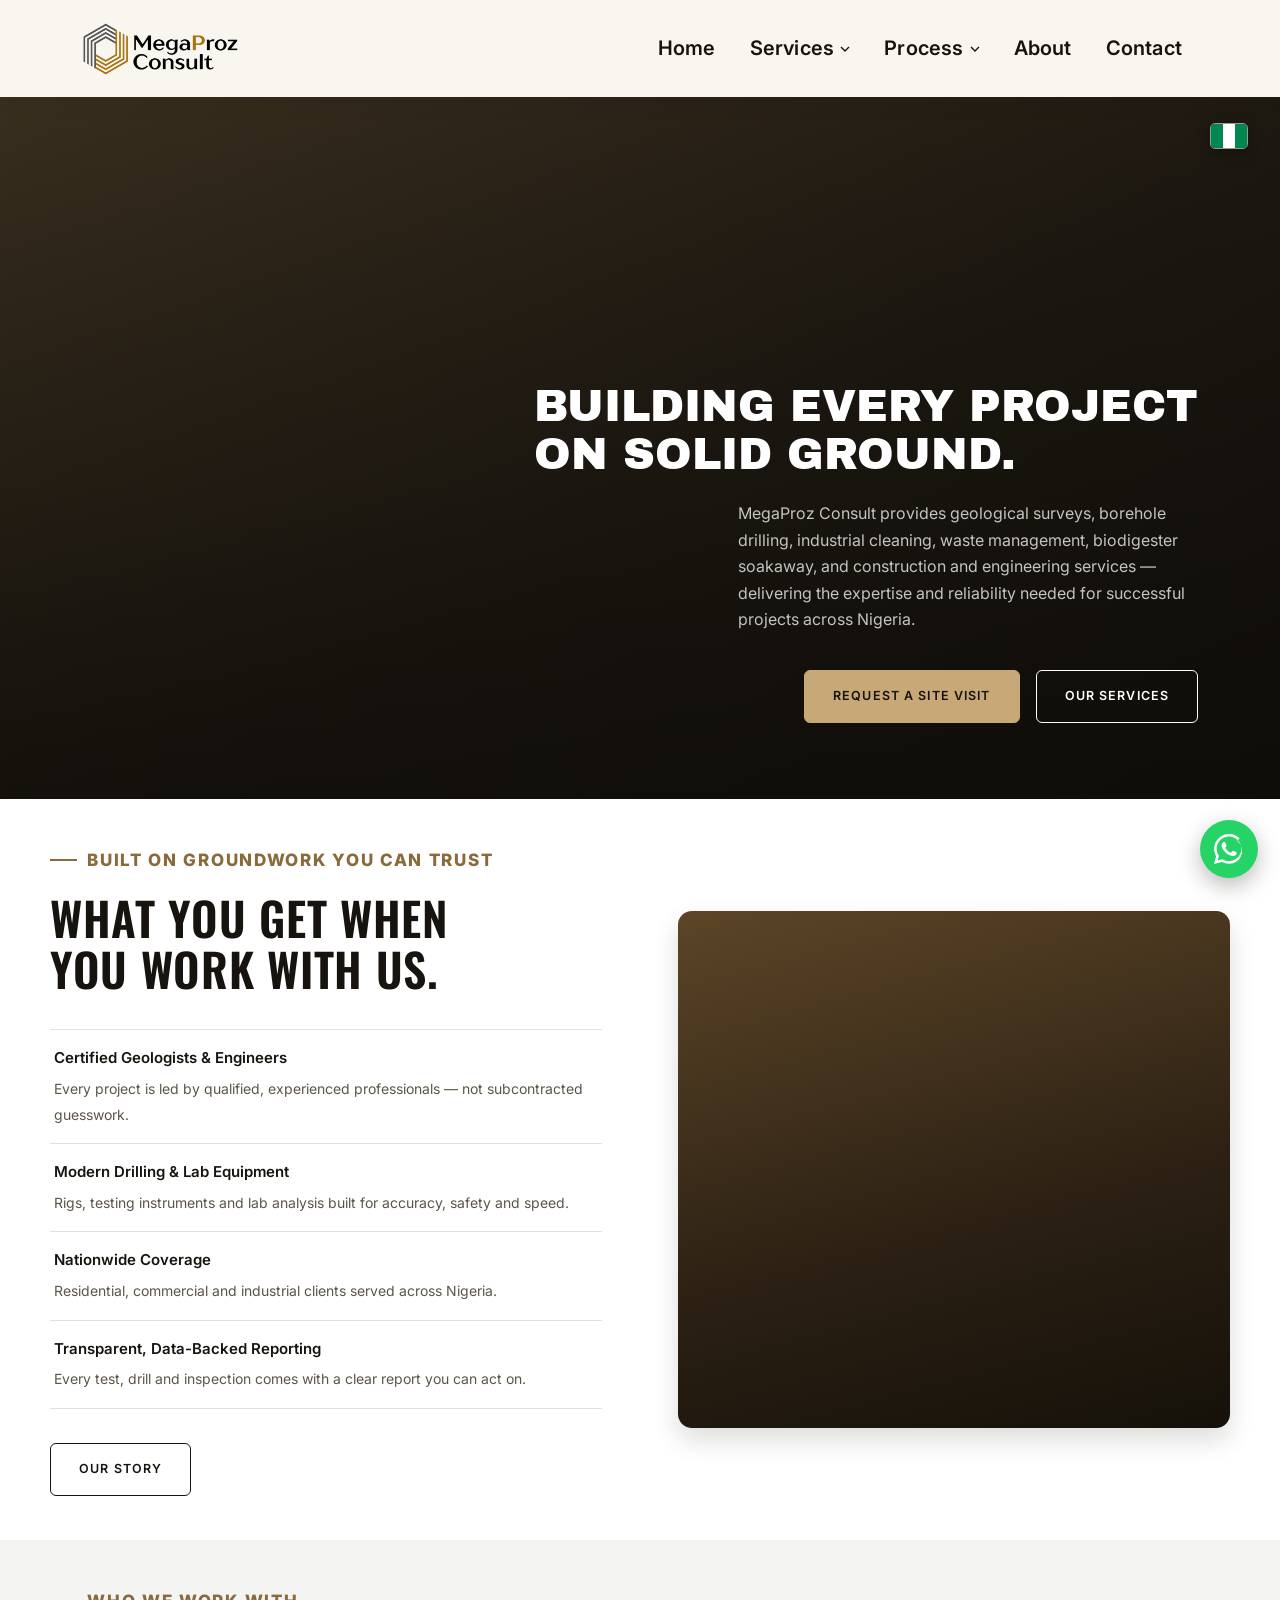
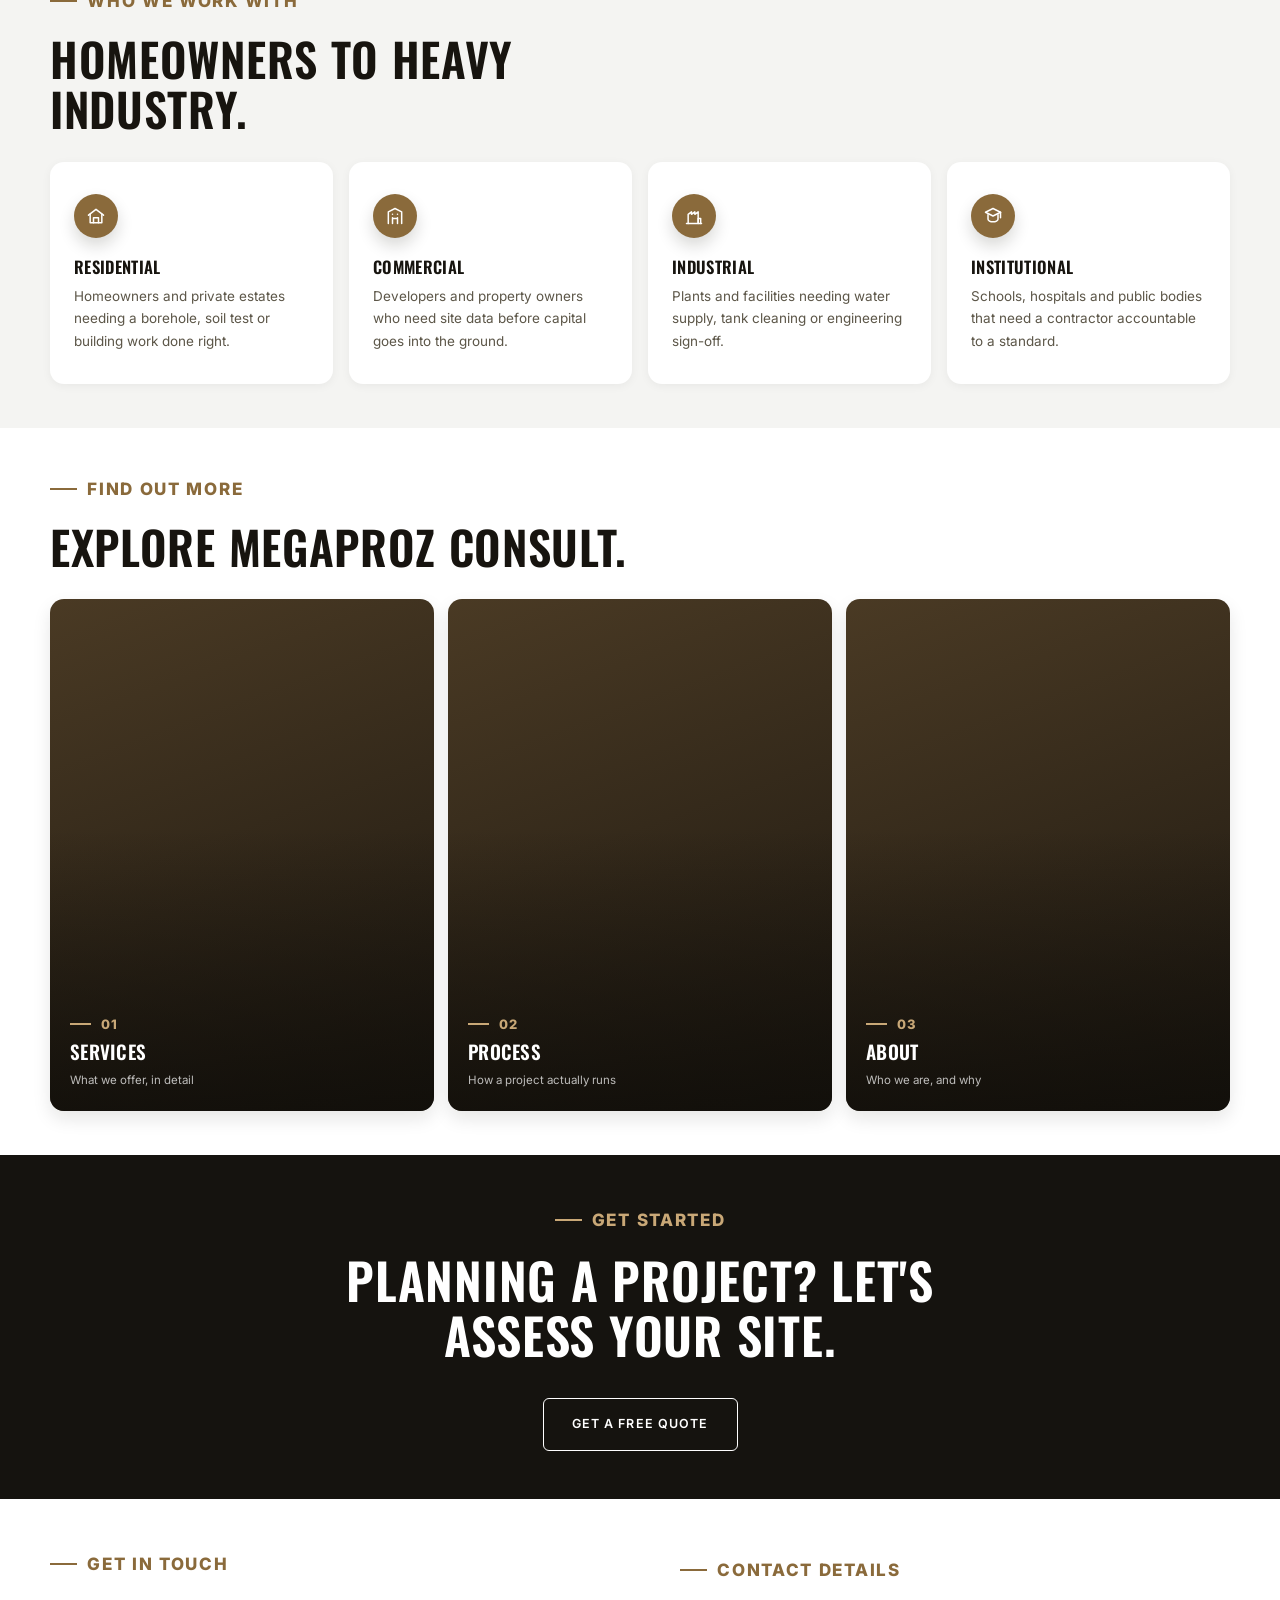
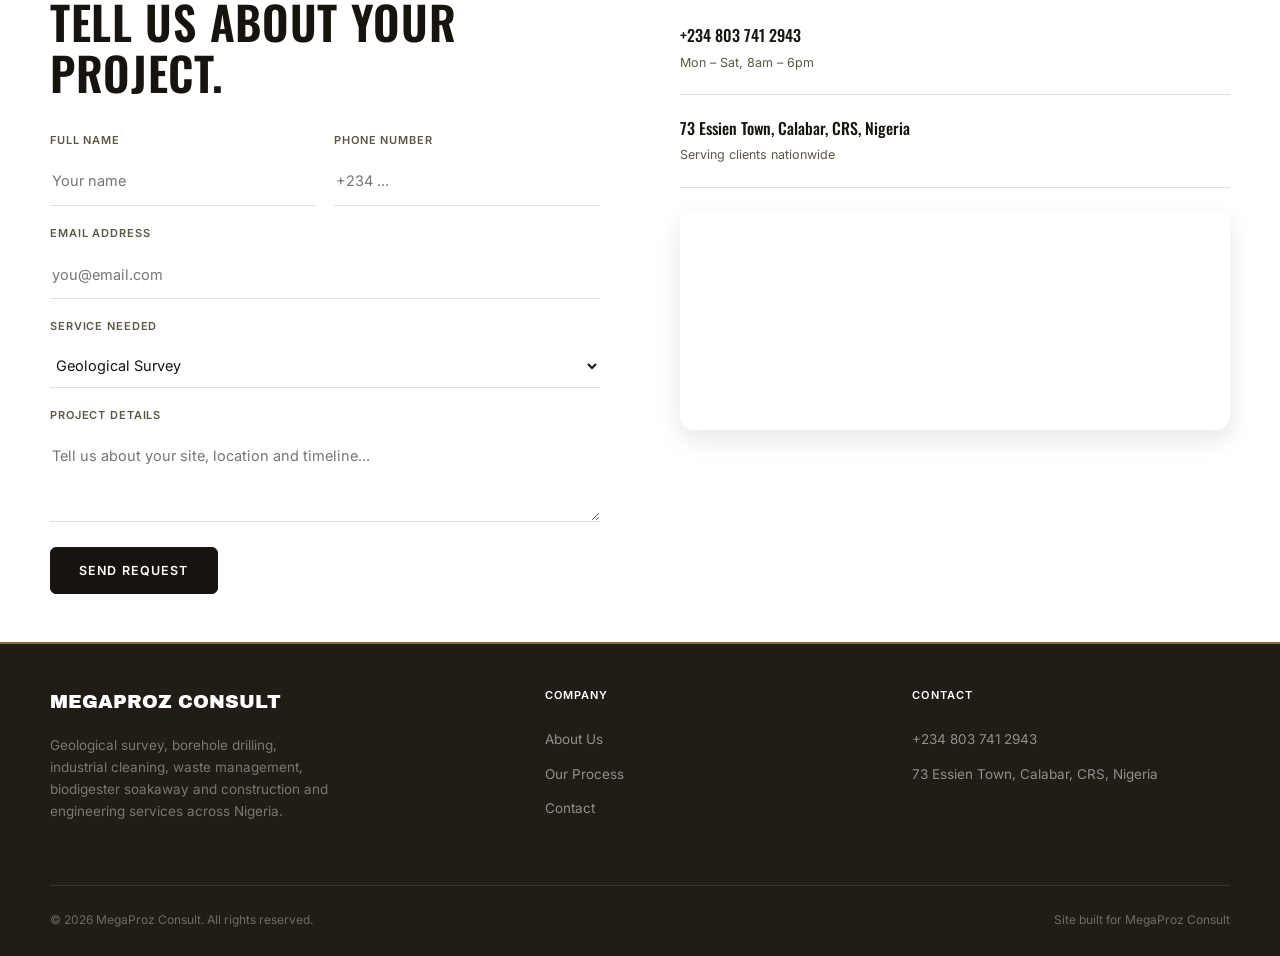
==== commit 17879662: "Add construction photo" ====
--- a/index.html
+++ b/index.html
@@ -24,6 +24,39 @@
 <link rel="icon" href="images/favicon.png?v=3" type="image/png">
 <link rel="apple-touch-icon" href="images/apple-touch-icon.png?v=2">
 <link rel="stylesheet" href="css/styles.css">
+<script type="application/ld+json">
+{
+  "@context": "https://schema.org",
+  "@type": "ProfessionalService",
+  "name": "MegaProz Consult",
+  "image": "https://megaprozconsult.com/images/og-image.jpg",
+  "url": "https://megaprozconsult.com/",
+  "telephone": "+2348037412943",
+  "priceRange": "$$",
+  "address": {
+    "@type": "PostalAddress",
+    "streetAddress": "73 Essien Town",
+    "addressLocality": "Calabar",
+    "addressRegion": "Cross River State",
+    "addressCountry": "NG"
+  },
+  "areaServed": "NG",
+  "description": "MegaProz Consult provides geological survey, borehole drilling, industrial cleaning, waste management, biodigester soakaway and construction and engineering services across Nigeria.",
+  "sameAs": [],
+  "hasOfferCatalog": {
+    "@type": "OfferCatalog",
+    "name": "Services",
+    "itemListElement": [
+      { "@type": "Offer", "itemOffered": { "@type": "Service", "name": "Geological Survey" } },
+      { "@type": "Offer", "itemOffered": { "@type": "Service", "name": "Borehole Drilling" } },
+      { "@type": "Offer", "itemOffered": { "@type": "Service", "name": "Industrial Cleaning Services" } },
+      { "@type": "Offer", "itemOffered": { "@type": "Service", "name": "Waste Management Services" } },
+      { "@type": "Offer", "itemOffered": { "@type": "Service", "name": "Biodigester Soakaway" } },
+      { "@type": "Offer", "itemOffered": { "@type": "Service", "name": "Construction & Engineering" } }
+    ]
+  }
+}
+</script>
 </head>
 <body>
 
@@ -98,7 +131,7 @@
 
 <!-- ══════════════════ HERO ══════════════════ -->
 <section class="hero">
-  <div class="hero-photo" style="background-image:url('https://images.unsplash.com/photo-1628158088803-4200c2be52f1?auto=format&fit=crop&w=2400&q=80')"></div>
+  <div class="hero-photo" role="img" aria-label="Construction and engineering site work in Nigeria" style="background-image:url('https://images.unsplash.com/photo-1628158088803-4200c2be52f1?auto=format&fit=crop&crop=bottom&w=2400&h=1440&q=80')"></div>
   <div class="grain" style="filter:url(#grainFilter)"></div>
   <div class="hero-scrim"></div>
   <div class="ng-flag" title="Proudly Nigerian">
@@ -117,7 +150,7 @@
 </section>
 
 <!-- ══════════════════ INTRO / WHY US ══════════════════ -->
-<section class="intro">
+<section class="intro reveal">
   <div class="intro-inner">
     <div>
       <div class="eyebrow">Built On Groundwork You Can Trust</div>
@@ -143,14 +176,14 @@
       <a href="about.html" class="btn btn-dark" style="margin-top:34px">Our Story</a>
     </div>
     <div class="photo-panel">
-      <div class="img" style="background-image:url('https://images.unsplash.com/photo-1562237553-36ad661d6f2c?auto=format&fit=crop&w=1000&q=70')"></div>
+      <div class="img" role="img" aria-label="MegaProz Consult field equipment and site work" style="background-image:url('https://images.unsplash.com/photo-1562237553-36ad661d6f2c?auto=format&fit=crop&w=1000&q=70')"></div>
       <div class="grain" style="filter:url(#grainFilter)"></div>
     </div>
   </div>
 </section>
 
 <!-- ══════════════════ WHO WE SERVE (new — not duplicated on any subpage) ══ -->
-<section class="who-serve">
+<section class="who-serve reveal">
   <div class="section-head" style="margin-bottom:0">
     <div class="eyebrow">Who We Work With</div>
     <h2>Homeowners To Heavy Industry.</h2>
@@ -181,14 +214,14 @@
 
 <!-- ══════════════════ EXPLORE — entry points to the real subpages, ══════
      not a rehash of them. Each card is one line, not a full write-up. ══ -->
-<section class="explore">
+<section class="explore reveal">
   <div class="section-head">
     <div class="eyebrow">Find Out More</div>
     <h2>Explore MegaProz Consult.</h2>
   </div>
   <div class="explore-grid">
     <a class="explore-card" href="services.html">
-      <div class="img" style="background-image:url('https://images.unsplash.com/photo-1776196463688-5f21c9632c75?auto=format&fit=crop&w=1400&q=78')"></div>
+      <div class="img" role="img" aria-label="Borehole drilling services" style="background-image:url('https://images.unsplash.com/photo-1776196463688-5f21c9632c75?auto=format&fit=crop&w=1400&q=78')"></div>
       <div class="scrim"></div>
       <div class="explore-card-inner">
         <div class="eyebrow">01</div>
@@ -197,7 +230,7 @@
       </div>
     </a>
     <a class="explore-card" href="process.html">
-      <div class="img" style="background-image:url('https://images.unsplash.com/photo-1545186070-de624ed19875?auto=format&fit=crop&w=1400&q=78')"></div>
+      <div class="img" role="img" aria-label="Our project process from assessment to handover" style="background-image:url('https://images.unsplash.com/photo-1545186070-de624ed19875?auto=format&fit=crop&w=1400&q=78')"></div>
       <div class="scrim"></div>
       <div class="explore-card-inner">
         <div class="eyebrow">02</div>
@@ -206,7 +239,7 @@
       </div>
     </a>
     <a class="explore-card" href="about.html">
-      <div class="img" style="background-image:url('https://images.unsplash.com/photo-1526593714223-37c814d5aea9?auto=format&fit=crop&w=1400&q=78')"></div>
+      <div class="img" role="img" aria-label="About MegaProz Consult, who we are and why" style="background-image:url('https://images.unsplash.com/photo-1526593714223-37c814d5aea9?auto=format&fit=crop&w=1400&q=78')"></div>
       <div class="scrim"></div>
       <div class="explore-card-inner">
         <div class="eyebrow">03</div>
@@ -218,14 +251,14 @@
 </section>
 
 <!-- ══════════════════ CTA STRIP ══════════════════ -->
-<section class="cta-strip">
+<section class="cta-strip reveal">
   <div class="eyebrow">Get Started</div>
   <h2>Planning a project? Let's assess your site.</h2>
   <a href="index.html#contact" class="btn btn-light">Get A Free Quote</a>
 </section>
 
 <!-- ══════════════════ CONTACT ══════════════════ -->
-<section class="contact" id="contact">
+<section class="contact reveal" id="contact">
   <div class="contact-inner">
     <div>
       <div class="eyebrow">Get In Touch</div>
@@ -273,6 +306,9 @@
       <!-- Placeholder contact info — replace with MegaProz Consult's real details. -->
       <div class="contact-row"><b>+234 803 741 2943</b><span>Mon – Sat, 8am – 6pm</span></div>
       <div class="contact-row"><b>73 Essien Town, Calabar, CRS, Nigeria</b><span>Serving clients nationwide</span></div>
+      <div class="contact-map">
+        <iframe src="https://www.google.com/maps?q=73+Essien+Town,+Calabar,+Cross+River+State,+Nigeria&output=embed" loading="lazy" referrerpolicy="no-referrer-when-downgrade" title="MegaProz Consult location"></iframe>
+      </div>
     </div>
   </div>
 </section>
@@ -302,6 +338,9 @@
   </div>
 </footer>
 
+<a class="wa-float" href="https://wa.me/2348037412943?text=Hi%20MegaProz%20Consult%2C%20I%27d%20like%20to%20ask%20about%20a%20project." target="_blank" rel="noopener" aria-label="Chat with us on WhatsApp">
+  <svg viewBox="0 0 24 24" fill="#fff"><path d="M17.472 14.382c-.297-.149-1.758-.868-2.03-.967-.273-.099-.471-.148-.67.15-.198.297-.767.966-.94 1.164-.173.199-.347.223-.644.075-.297-.149-1.255-.463-2.39-1.475-.883-.788-1.48-1.761-1.653-2.059-.173-.297-.018-.458.13-.606.134-.133.298-.347.446-.52.149-.174.198-.298.298-.497.099-.198.05-.372-.025-.521-.075-.148-.669-1.611-.916-2.206-.242-.579-.487-.5-.669-.51-.173-.008-.371-.01-.57-.01-.198 0-.52.074-.792.372-.272.297-1.04 1.016-1.04 2.479 0 1.462 1.065 2.875 1.213 3.074.149.198 2.096 3.2 5.077 4.487.709.306 1.262.489 1.694.625.712.227 1.36.195 1.871.118.571-.085 1.758-.719 2.006-1.413.248-.694.248-1.289.173-1.413-.074-.124-.272-.198-.57-.347z"/><path d="M20.52 3.449C12.831-3.984.106 1.407.101 11.892c0 2.096.549 4.14 1.595 5.945L0 24l6.335-1.652a11.85 11.85 0 0 0 5.683 1.448h.005c9.68 0 14.29-11.85 6.497-18.347zM12.023 21.785h-.004a9.87 9.87 0 0 1-5.031-1.378l-.361-.214-3.741.98.999-3.648-.235-.375a9.86 9.86 0 0 1-1.51-5.26c0-5.45 4.436-9.884 9.888-9.884a9.82 9.82 0 0 1 6.99 2.898 9.82 9.82 0 0 1 2.893 6.994c-.003 5.45-4.437 9.887-9.888 9.887z"/></svg>
+</a>
 <script src="js/main.js"></script>
 </body>
 </html>
--- a/css/styles.css
+++ b/css/styles.css
@@ -112,14 +112,14 @@
 @media(max-width:900px){
   .navlinks{display:none;}
   .navburger{display:block;}
-  .navburger svg{width:26px;height:26px;}
+  .navburger svg{width:36px;height:36px;}
 }
 
 /* mobile nav (built by js/main.js) */
 .mobilenav{display:none;position:absolute;top:100%;left:0;right:0;background:var(--cream);border-bottom:1px solid var(--line);padding:10px 24px 22px;}
 .mobilenav.open{display:block;}
 .mobilenav details{border-bottom:1px solid var(--line);}
-.mobilenav summary{padding:14px 4px;font-size:14px;font-weight:600;cursor:pointer;list-style:none;display:flex;justify-content:space-between;align-items:center;}
+.mobilenav summary{padding:18px 4px;font-size:20px;font-weight:600;cursor:pointer;list-style:none;display:flex;justify-content:space-between;align-items:center;}
 .mobilenav summary::-webkit-details-marker{display:none;}
 .mobilenav summary::after{
   content:'';flex-shrink:0;width:8px;height:8px;margin-left:10px;
@@ -127,8 +127,8 @@
   transform:rotate(45deg);transition:transform .2s ease;
 }
 .mobilenav details[open] summary::after{transform:rotate(-135deg);}
-.mobilenav a{display:block;padding:14px 4px;font-size:14px;}
-.mobilenav .sub a{padding:9px 4px 9px 14px;font-size:13px;color:var(--ink-soft);}
+.mobilenav a{display:block;padding:18px 4px;font-size:20px;}
+.mobilenav .sub a{padding:12px 4px 12px 14px;font-size:17px;color:var(--ink-soft);}
 
 /* ── generic page hero (subpages) ─────────────────── */
 .page-hero{
@@ -161,17 +161,18 @@
 .hero-ctas .btn-fill{background:var(--accent-light);color:var(--dark);border-color:var(--accent-light);}
 .hero-ctas .btn-fill:hover{background:#fff;border-color:#fff;color:var(--dark);}
 .ng-flag{position:absolute;top:26px;right:32px;z-index:3;width:38px;height:26px;border-radius:5px;overflow:hidden;box-shadow:0 4px 14px rgba(0,0,0,.28);border:1px solid rgba(255,255,255,.55);}
-.ng-flag svg{width:100%;height:100%;display:block;transform-origin:left center;animation:flagWave 3.2s ease-in-out infinite;}
+.ng-flag svg{width:100%;height:100%;display:block;transform-origin:left center;animation:flagWave 2.4s ease-in-out infinite;}
 @keyframes flagWave{
-  0%,100%{transform:skewY(0deg) scaleY(1);}
-  25%{transform:skewY(-1.6deg) scaleY(.985);}
-  50%{transform:skewY(0deg) scaleY(1);}
-  75%{transform:skewY(1.6deg) scaleY(.985);}
+  0%{transform:skewY(0deg) scaleY(1) scaleX(1);}
+  25%{transform:skewY(-7deg) scaleY(.93) scaleX(.97);}
+  50%{transform:skewY(0deg) scaleY(1) scaleX(1);}
+  75%{transform:skewY(7deg) scaleY(.93) scaleX(.97);}
+  100%{transform:skewY(0deg) scaleY(1) scaleX(1);}
 }
 @media(max-width:700px){.ng-flag{top:16px;right:16px;width:30px;height:20px;}}
 @media(max-width:700px){
-  .hero{min-height:78vh;}
-  .hero-photo{background-position:32% 72%;}
+  .hero{min-height:60vh;}
+  .hero-photo{background-position:40% 85%;}
   .hero-scrim{background:linear-gradient(180deg,rgba(15,13,9,0) 0%,rgba(15,13,9,0) 45%,rgba(15,13,9,.55) 78%,rgba(15,13,9,.88) 100%);}
   .hero-inner{padding:0 22px 34px;}
   .hero-copy{max-width:100%;}
@@ -388,4 +389,27 @@
   footer{padding:32px 20px 20px;}
   .foot-inner{grid-template-columns:1fr;gap:30px;}
   .foot-bottom{margin-top:32px;}
+}
+
+/* ── WhatsApp floating button ─────────────────────────────── */
+.wa-float{
+  position:fixed;right:22px;bottom:22px;z-index:200;
+  width:58px;height:58px;border-radius:50%;
+  background:#25D366;display:flex;align-items:center;justify-content:center;
+  box-shadow:0 8px 22px rgba(20,16,8,.28);
+  transition:transform .2s ease,box-shadow .2s ease;
+}
+.wa-float:hover{transform:translateY(-3px) scale(1.05);box-shadow:0 12px 28px rgba(20,16,8,.34);}
+.wa-float svg{width:30px;height:30px;}
+@media(max-width:700px){.wa-float{width:52px;height:52px;right:16px;bottom:16px;}.wa-float svg{width:27px;height:27px;}}
+
+/* ── contact map ───────────────────────────────────────────── */
+.contact-map{margin-top:22px;border-radius:var(--radius);overflow:hidden;box-shadow:0 10px 24px rgba(20,16,8,.1);}
+.contact-map iframe{display:block;width:100%;height:220px;border:0;}
+
+/* ── scroll reveal ─────────────────────────────────────────── */
+.reveal{opacity:0;transform:translateY(28px);transition:opacity .7s ease,transform .7s ease;}
+.reveal.in-view{opacity:1;transform:translateY(0);}
+@media(prefers-reduced-motion:reduce){
+  .reveal{opacity:1;transform:none;transition:none;}
 }
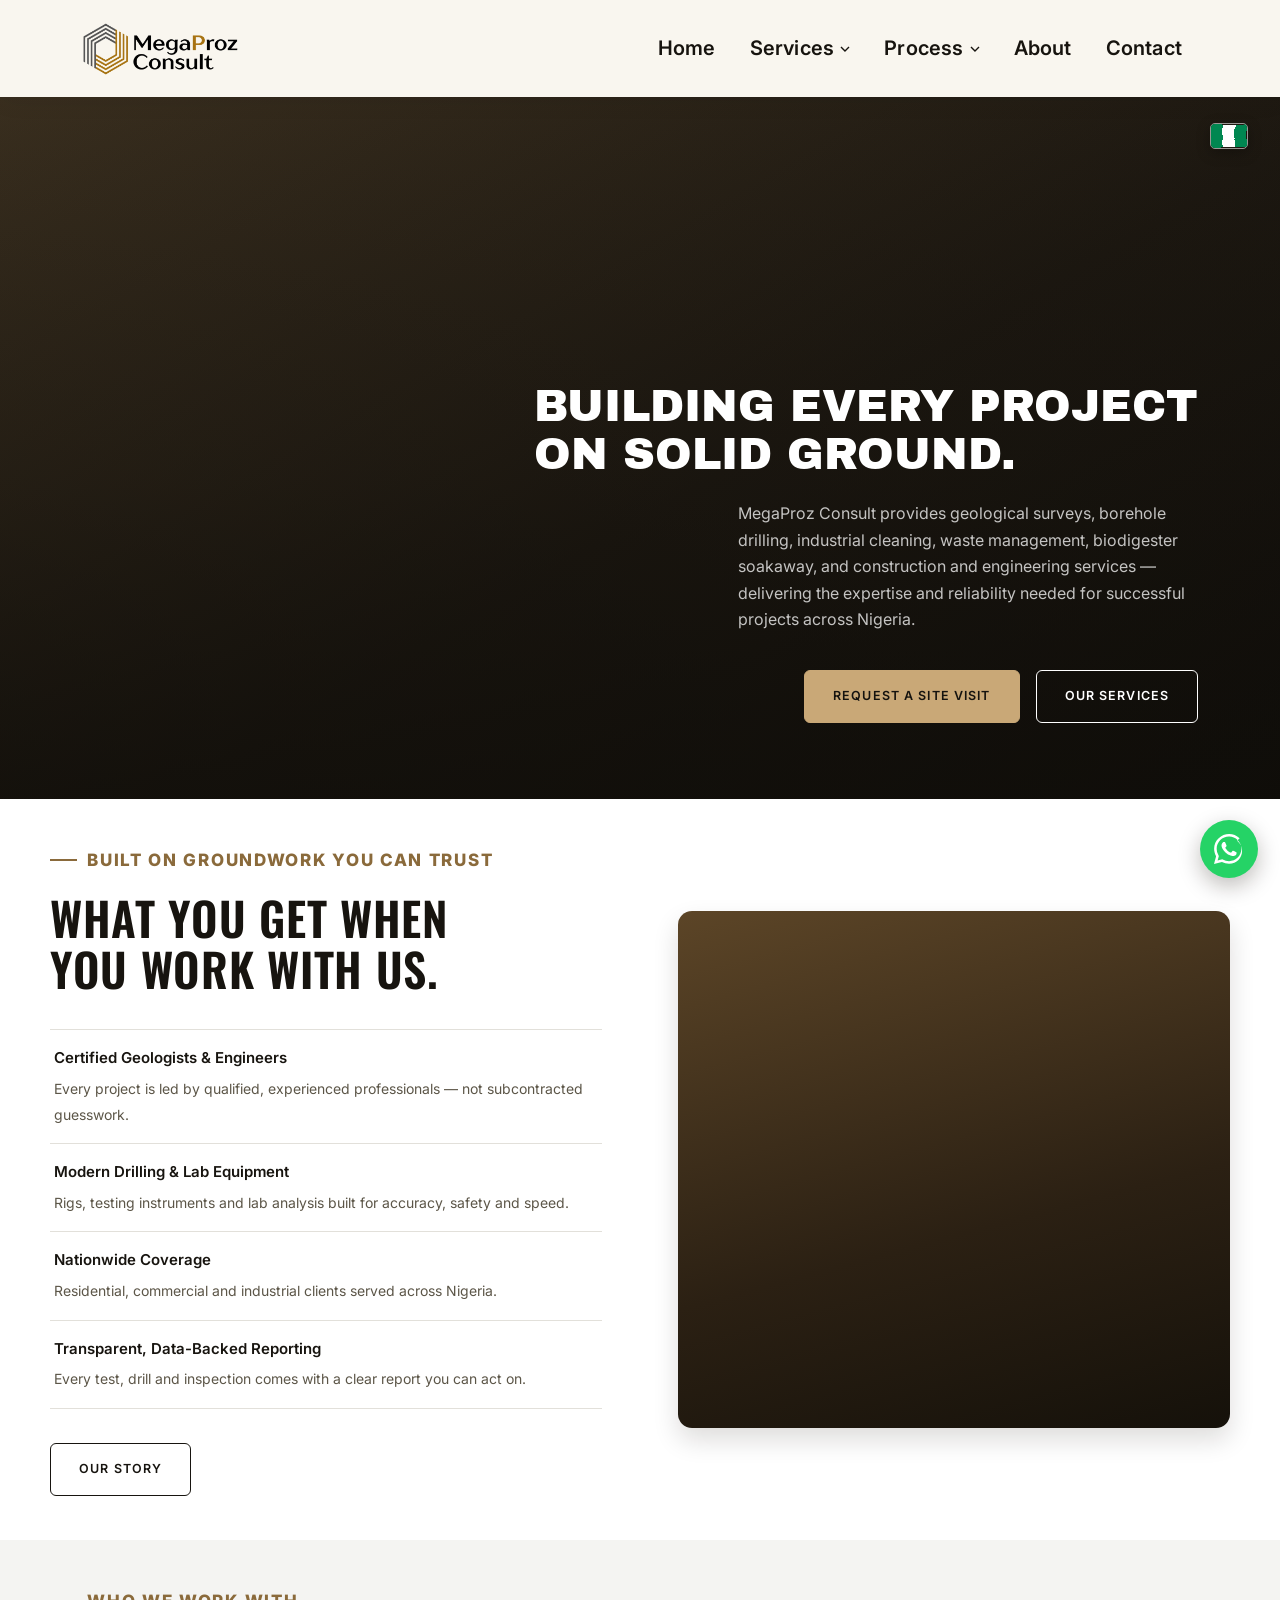
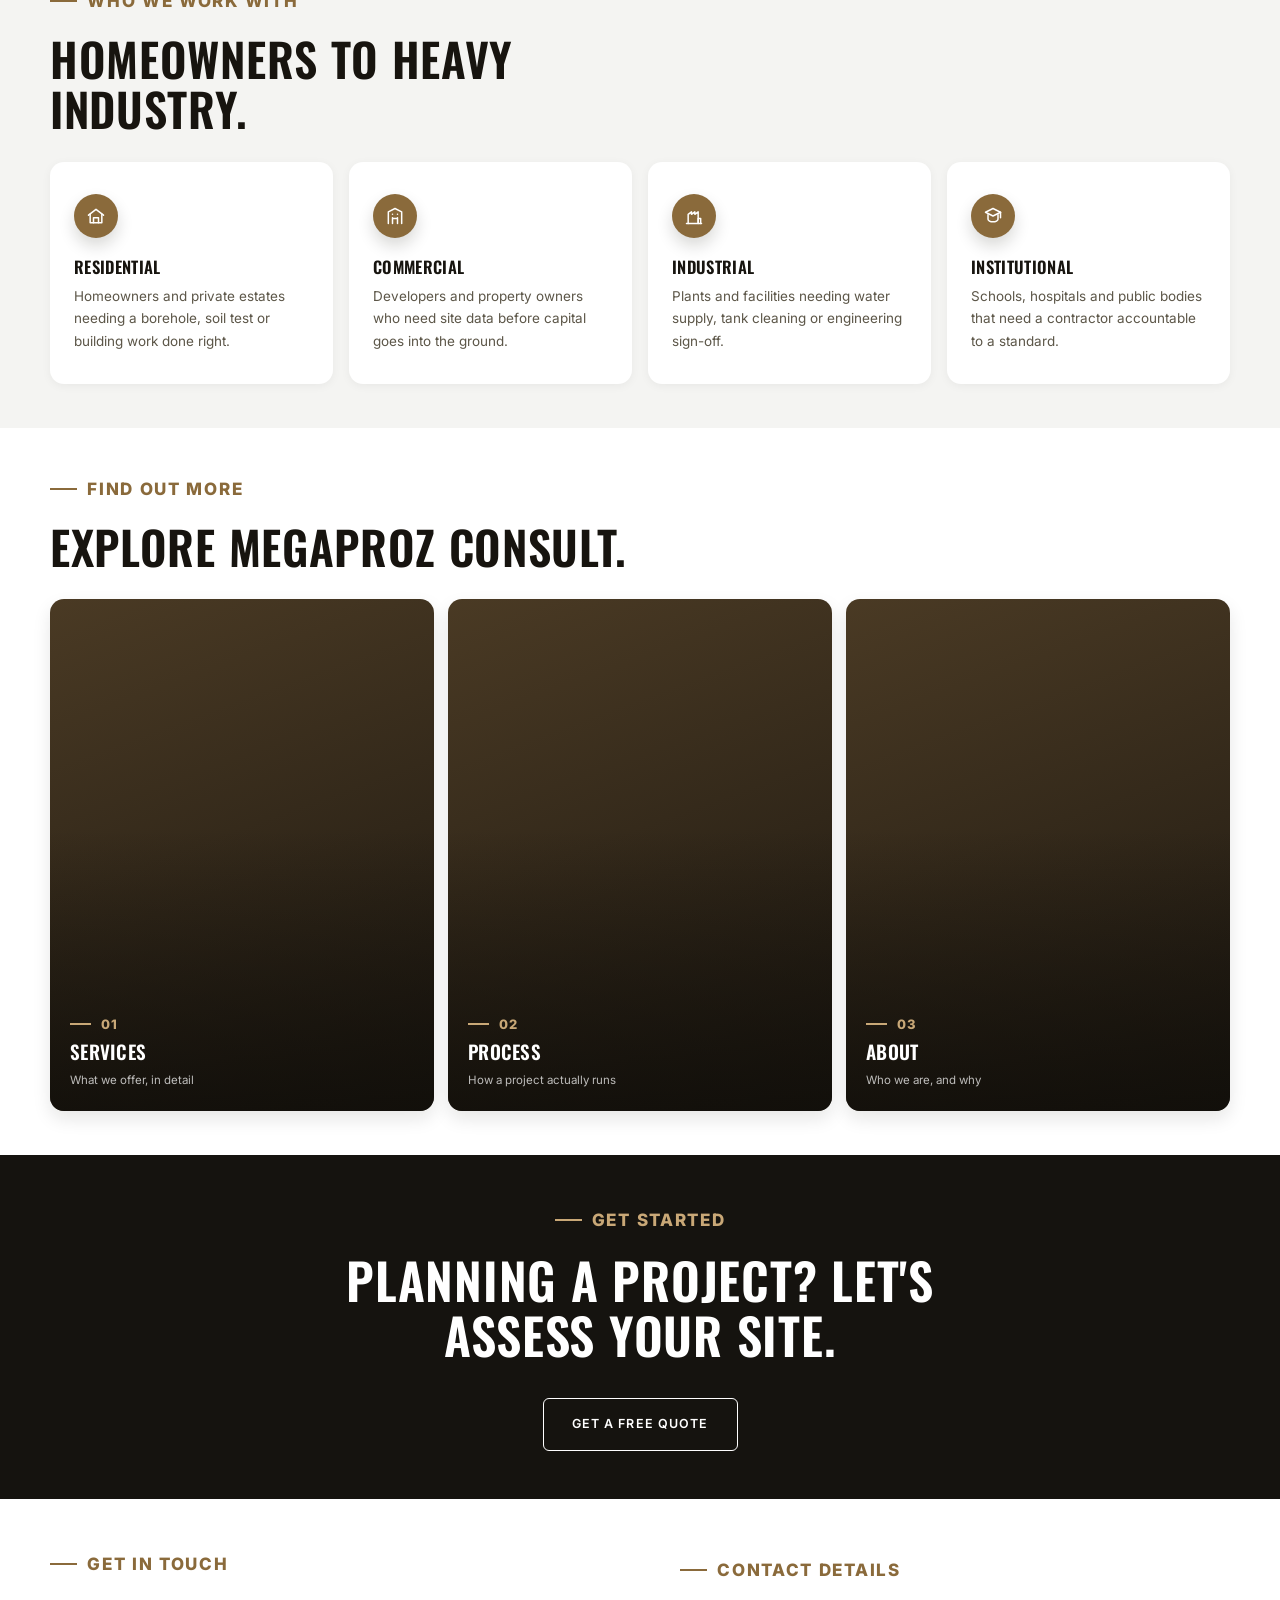
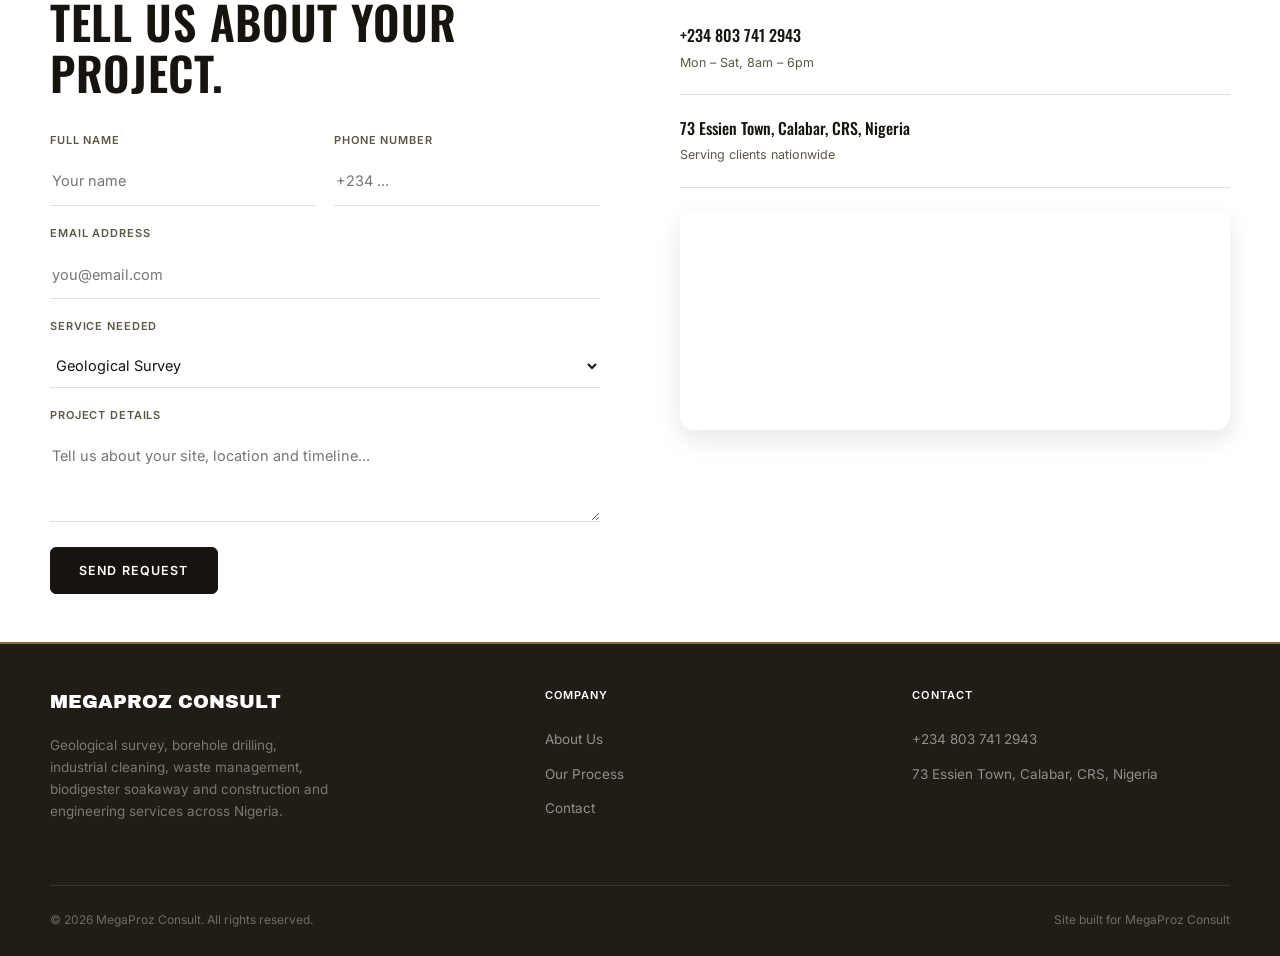
==== commit cdeff8c2: "Add construction photo, wire up contact form to Formspree" ====
--- a/index.html
+++ b/index.html
@@ -65,6 +65,12 @@
     <feTurbulence type="fractalNoise" baseFrequency="0.85" numOctaves="2" stitchTiles="stitch" result="noise"/>
     <feColorMatrix in="noise" type="matrix" values="0 0 0 0 1  0 0 0 0 1  0 0 0 0 1  0 0 0 0.06 0"/>
   </filter>
+  <filter id="flagWave" x="-30%" y="-30%" width="160%" height="160%">
+    <feTurbulence type="fractalNoise" numOctaves="2" seed="3" result="turb">
+      <animate attributeName="baseFrequency" dur="2.6s" values="0.015 0.11;0.03 0.15;0.015 0.11" repeatCount="indefinite"/>
+    </feTurbulence>
+    <feDisplacementMap in="SourceGraphic" in2="turb" scale="4" xChannelSelector="R" yChannelSelector="G"/>
+  </filter>
 </svg>
 
 <!-- ══════════════════ NAV ══════════════════ -->
@@ -263,10 +269,8 @@
     <div>
       <div class="eyebrow">Get In Touch</div>
       <h2>Tell Us About Your Project.</h2>
-      <!-- Form has no backend yet — action="#" is a placeholder.
-           Wire this to a real endpoint (Formspree, EmailJS, or your own
-           server) before this goes live. -->
-      <form class="form-grid" action="#" method="post">
+      <form class="form-grid" action="https://formspree.io/f/xdenoypo" method="POST">
+        <input type="hidden" name="_subject" value="New enquiry from megaprozconsult.com" />
         <div>
           <label for="name">Full Name</label>
           <input id="name" name="name" type="text" placeholder="Your name" required />
--- a/css/styles.css
+++ b/css/styles.css
@@ -161,13 +161,13 @@
 .hero-ctas .btn-fill{background:var(--accent-light);color:var(--dark);border-color:var(--accent-light);}
 .hero-ctas .btn-fill:hover{background:#fff;border-color:#fff;color:var(--dark);}
 .ng-flag{position:absolute;top:26px;right:32px;z-index:3;width:38px;height:26px;border-radius:5px;overflow:hidden;box-shadow:0 4px 14px rgba(0,0,0,.28);border:1px solid rgba(255,255,255,.55);}
-.ng-flag svg{width:100%;height:100%;display:block;transform-origin:left center;animation:flagWave 2.4s ease-in-out infinite;}
+.ng-flag svg{width:100%;height:100%;display:block;transform-origin:left center;filter:url(#flagWave);animation:flagWave 3s ease-in-out infinite;}
 @keyframes flagWave{
-  0%{transform:skewY(0deg) scaleY(1) scaleX(1);}
-  25%{transform:skewY(-7deg) scaleY(.93) scaleX(.97);}
-  50%{transform:skewY(0deg) scaleY(1) scaleX(1);}
-  75%{transform:skewY(7deg) scaleY(.93) scaleX(.97);}
-  100%{transform:skewY(0deg) scaleY(1) scaleX(1);}
+  0%{transform:skewY(0deg);}
+  25%{transform:skewY(-3deg);}
+  50%{transform:skewY(0deg);}
+  75%{transform:skewY(3deg);}
+  100%{transform:skewY(0deg);}
 }
 @media(max-width:700px){.ng-flag{top:16px;right:16px;width:30px;height:20px;}}
 @media(max-width:700px){
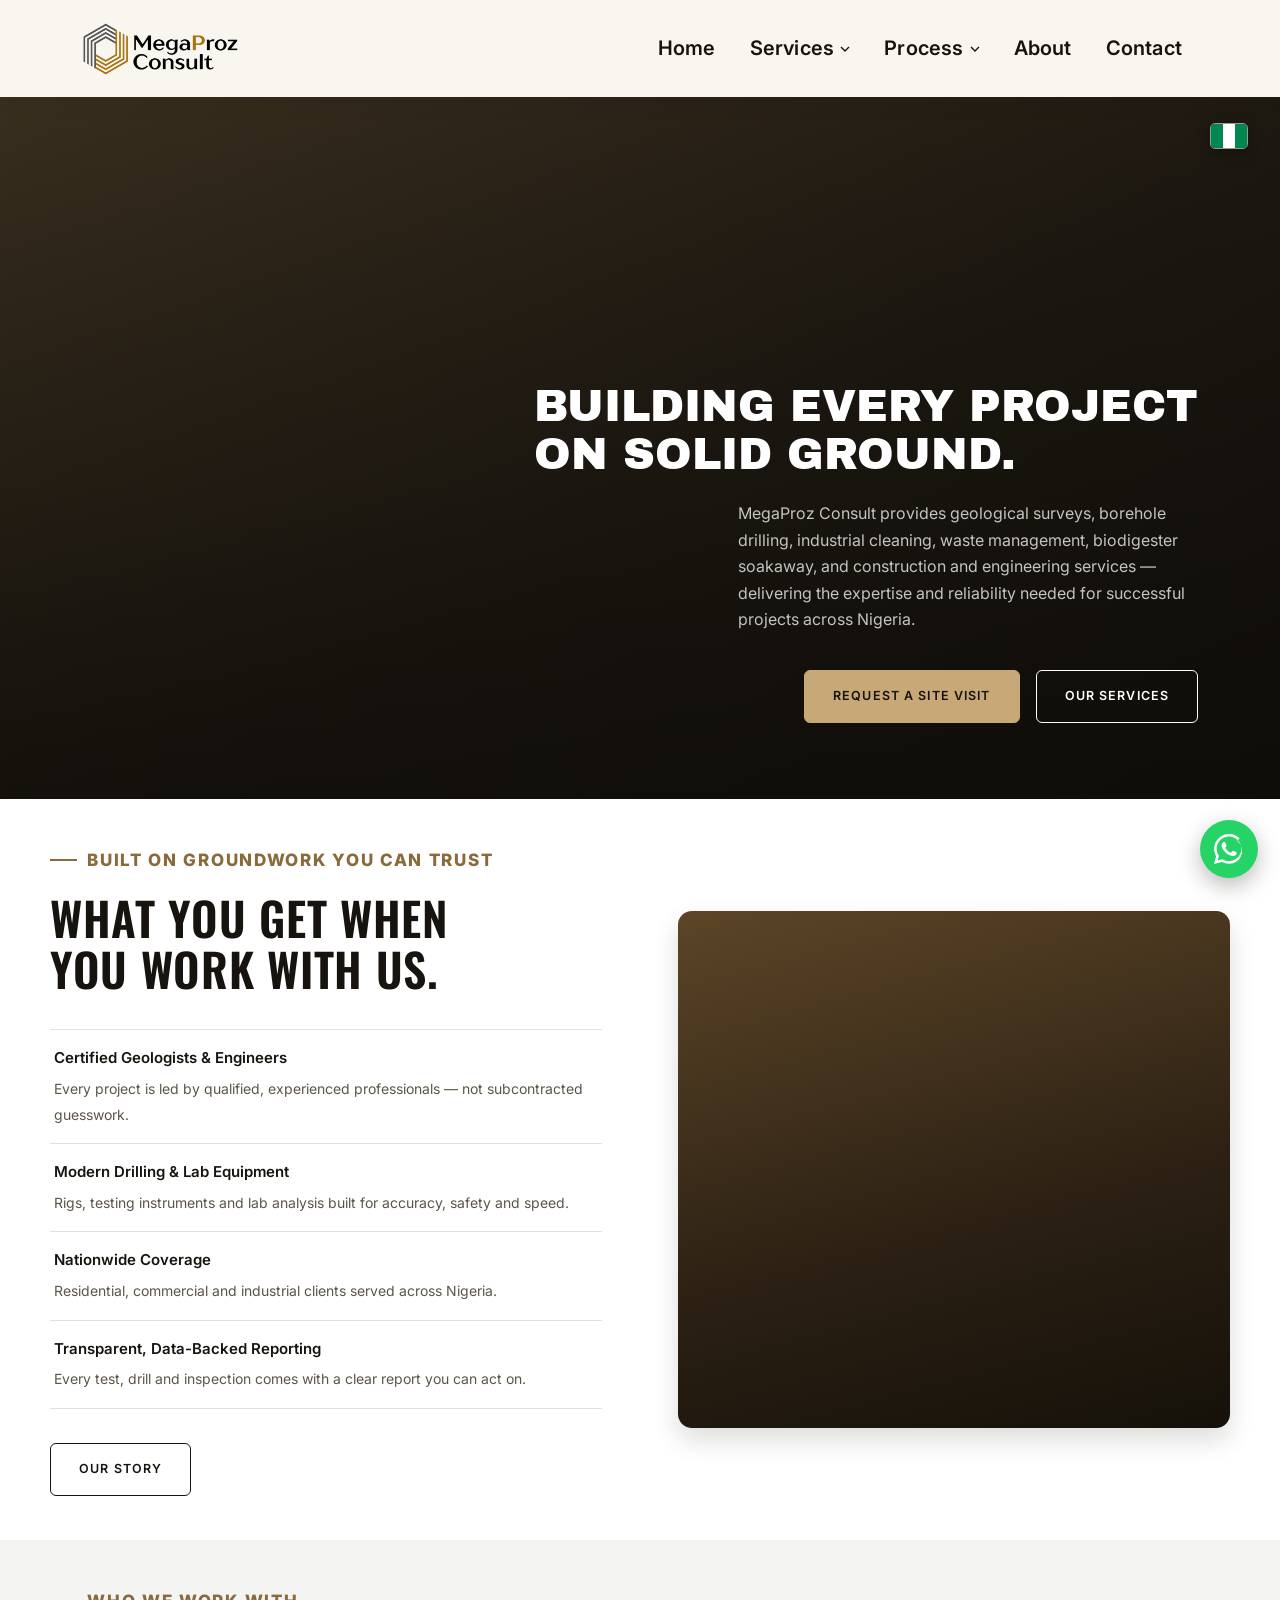
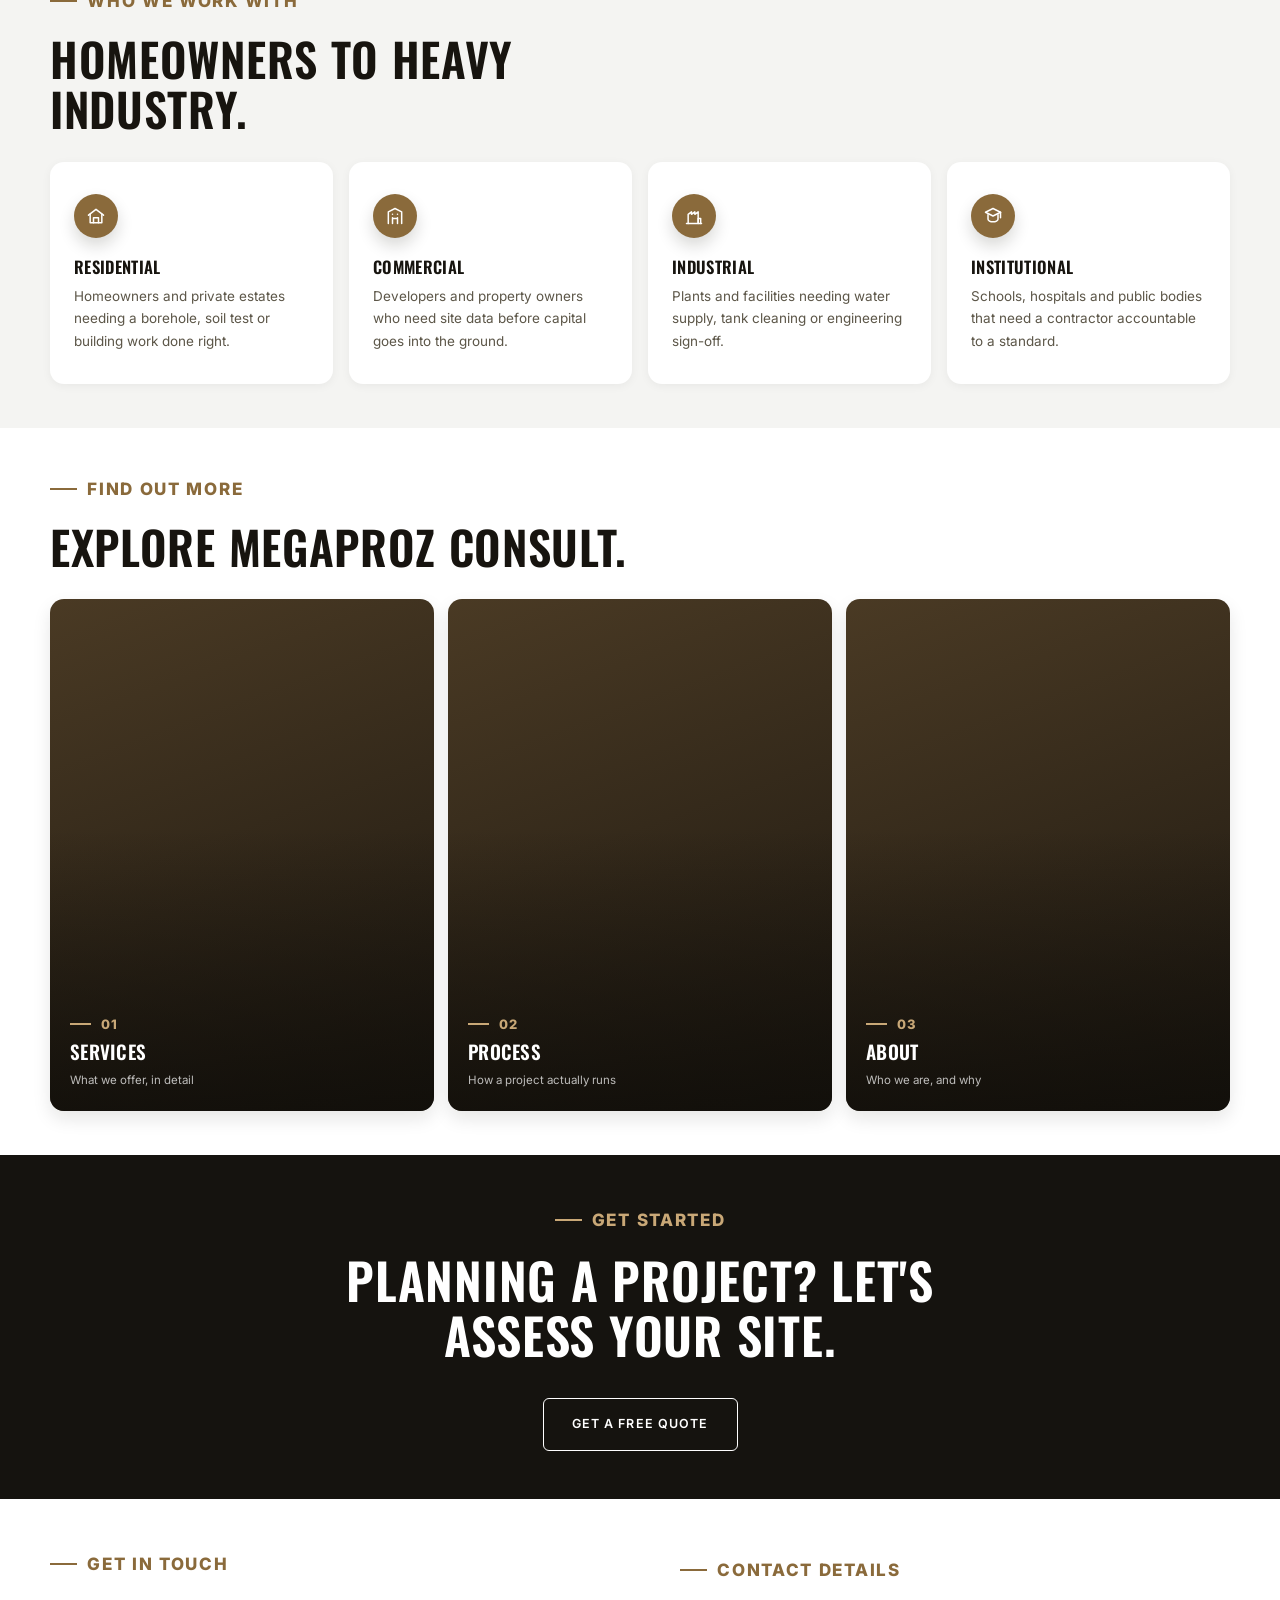
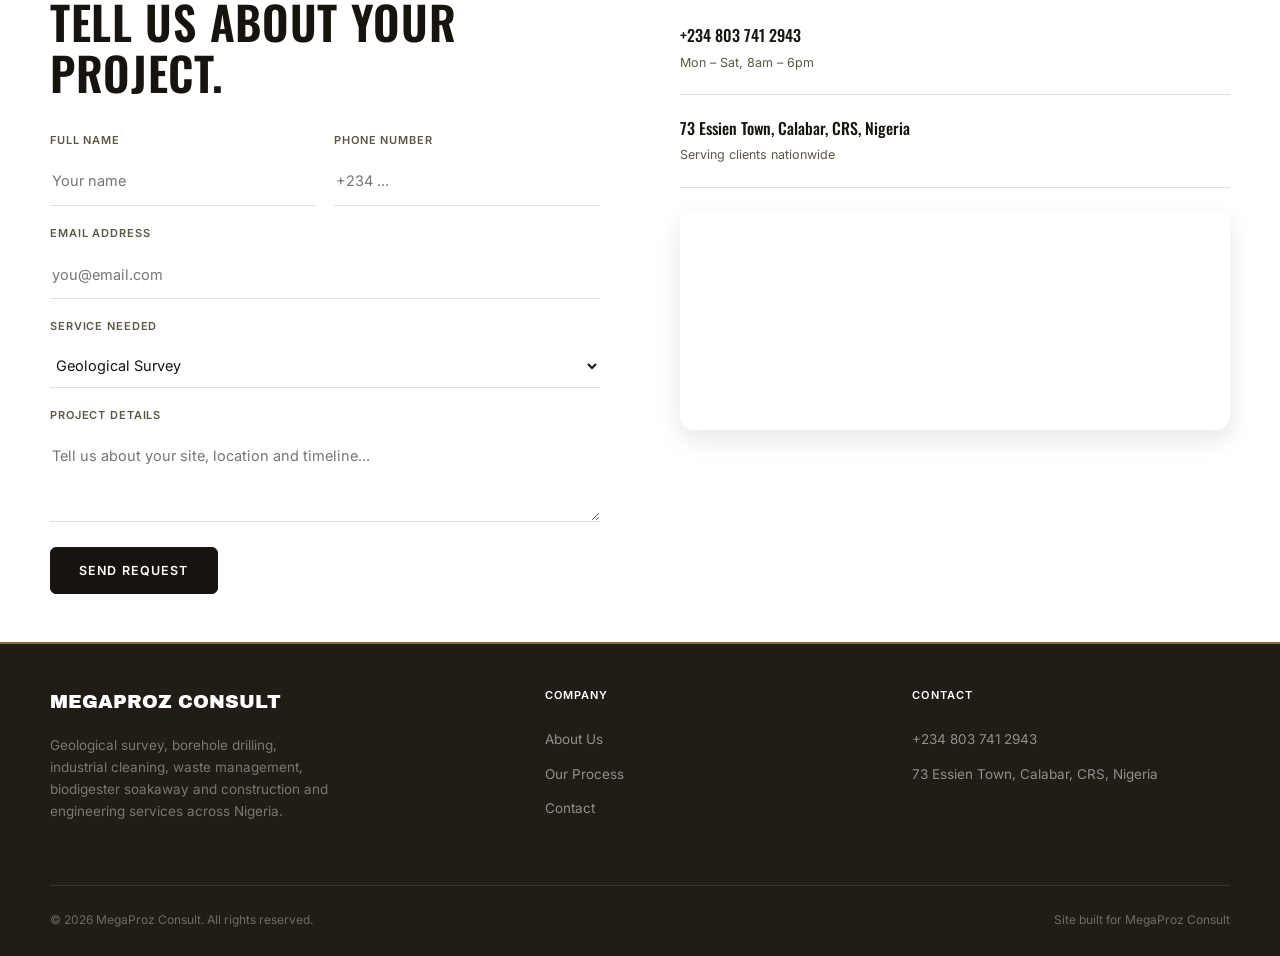
==== commit df74a022: "Fix map location query" ====
--- a/index.html
+++ b/index.html
@@ -65,12 +65,6 @@
     <feTurbulence type="fractalNoise" baseFrequency="0.85" numOctaves="2" stitchTiles="stitch" result="noise"/>
     <feColorMatrix in="noise" type="matrix" values="0 0 0 0 1  0 0 0 0 1  0 0 0 0 1  0 0 0 0.06 0"/>
   </filter>
-  <filter id="flagWave" x="-30%" y="-30%" width="160%" height="160%">
-    <feTurbulence type="fractalNoise" numOctaves="2" seed="3" result="turb">
-      <animate attributeName="baseFrequency" dur="2.6s" values="0.015 0.11;0.03 0.15;0.015 0.11" repeatCount="indefinite"/>
-    </feTurbulence>
-    <feDisplacementMap in="SourceGraphic" in2="turb" scale="4" xChannelSelector="R" yChannelSelector="G"/>
-  </filter>
 </svg>
 
 <!-- ══════════════════ NAV ══════════════════ -->
@@ -311,7 +305,7 @@
       <div class="contact-row"><b>+234 803 741 2943</b><span>Mon – Sat, 8am – 6pm</span></div>
       <div class="contact-row"><b>73 Essien Town, Calabar, CRS, Nigeria</b><span>Serving clients nationwide</span></div>
       <div class="contact-map">
-        <iframe src="https://www.google.com/maps?q=73+Essien+Town,+Calabar,+Cross+River+State,+Nigeria&output=embed" loading="lazy" referrerpolicy="no-referrer-when-downgrade" title="MegaProz Consult location"></iframe>
+        <iframe src="https://www.google.com/maps?q=Essien+Town,+Calabar,+Cross+River+State,+Nigeria&output=embed" loading="lazy" referrerpolicy="no-referrer-when-downgrade" title="MegaProz Consult location"></iframe>
       </div>
     </div>
   </div>
--- a/css/styles.css
+++ b/css/styles.css
@@ -161,14 +161,7 @@
 .hero-ctas .btn-fill{background:var(--accent-light);color:var(--dark);border-color:var(--accent-light);}
 .hero-ctas .btn-fill:hover{background:#fff;border-color:#fff;color:var(--dark);}
 .ng-flag{position:absolute;top:26px;right:32px;z-index:3;width:38px;height:26px;border-radius:5px;overflow:hidden;box-shadow:0 4px 14px rgba(0,0,0,.28);border:1px solid rgba(255,255,255,.55);}
-.ng-flag svg{width:100%;height:100%;display:block;transform-origin:left center;filter:url(#flagWave);animation:flagWave 3s ease-in-out infinite;}
-@keyframes flagWave{
-  0%{transform:skewY(0deg);}
-  25%{transform:skewY(-3deg);}
-  50%{transform:skewY(0deg);}
-  75%{transform:skewY(3deg);}
-  100%{transform:skewY(0deg);}
-}
+.ng-flag svg{width:100%;height:100%;display:block;}
 @media(max-width:700px){.ng-flag{top:16px;right:16px;width:30px;height:20px;}}
 @media(max-width:700px){
   .hero{min-height:60vh;}
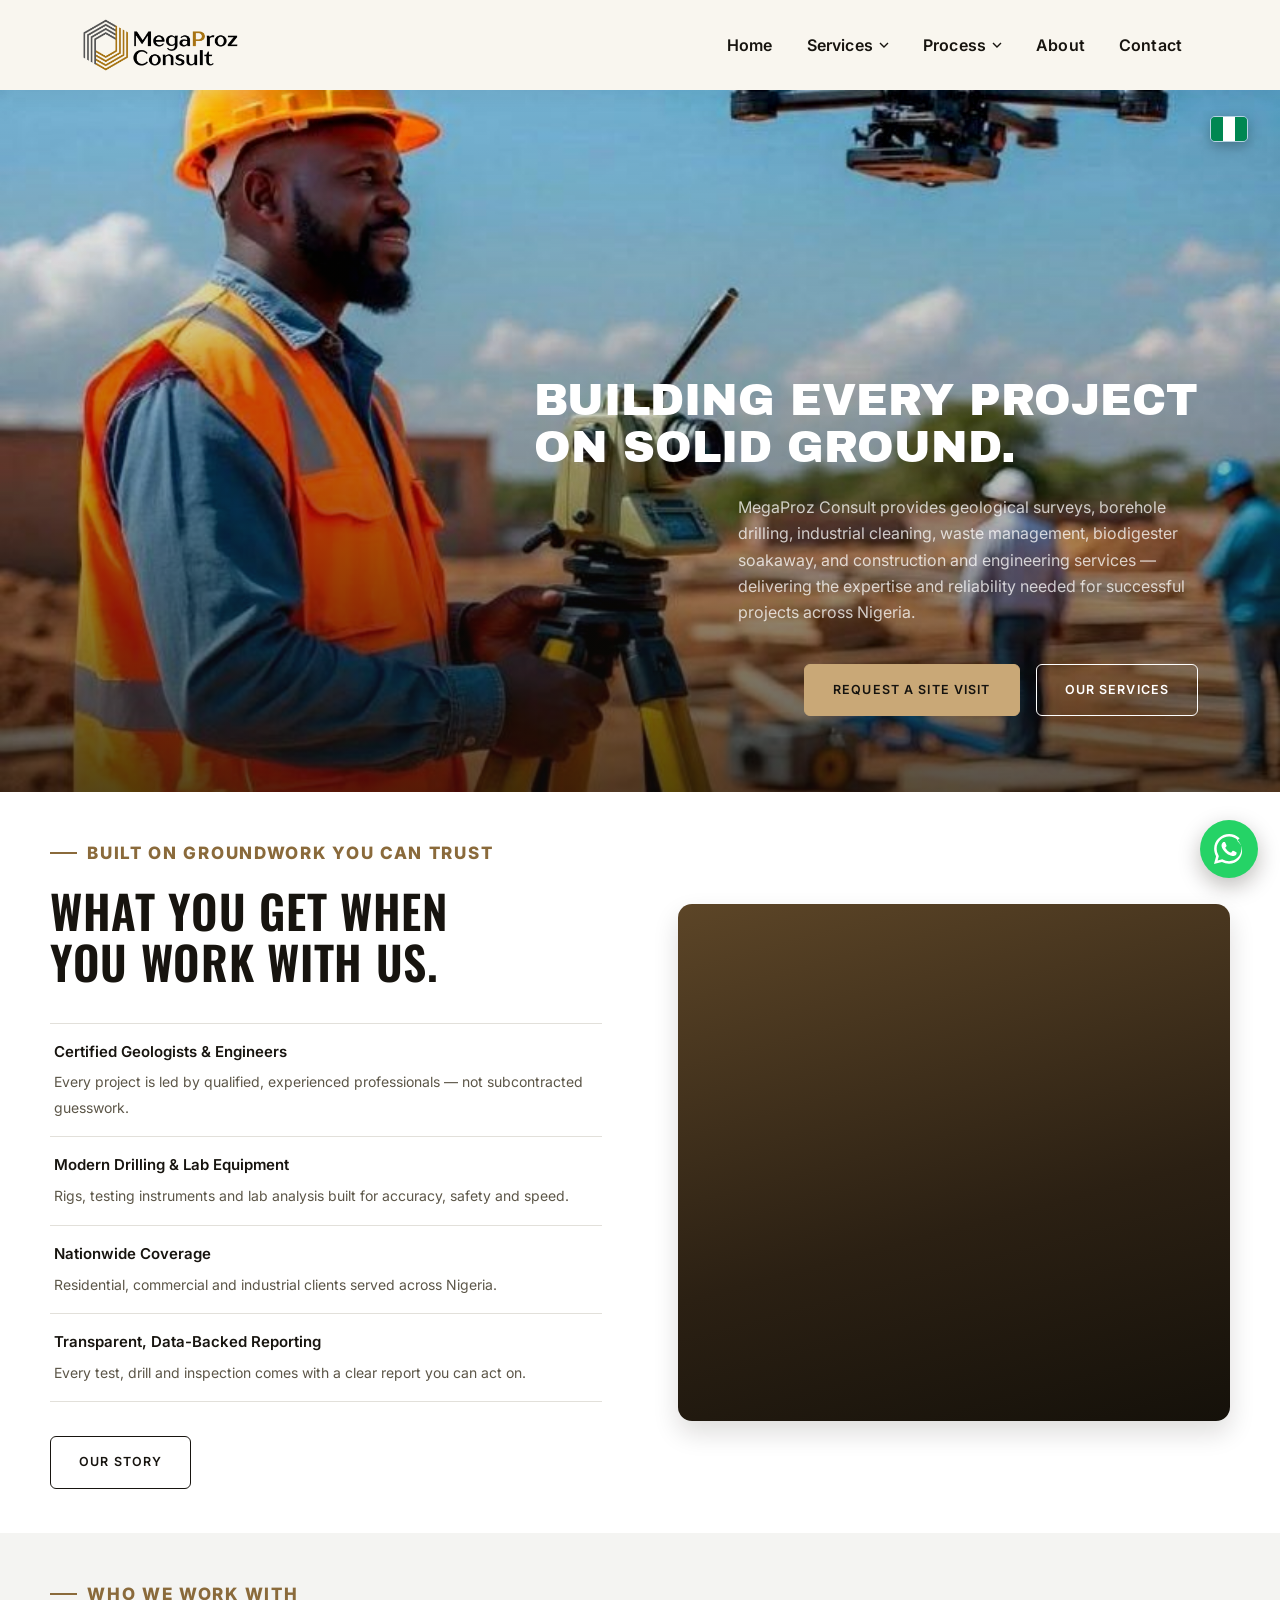
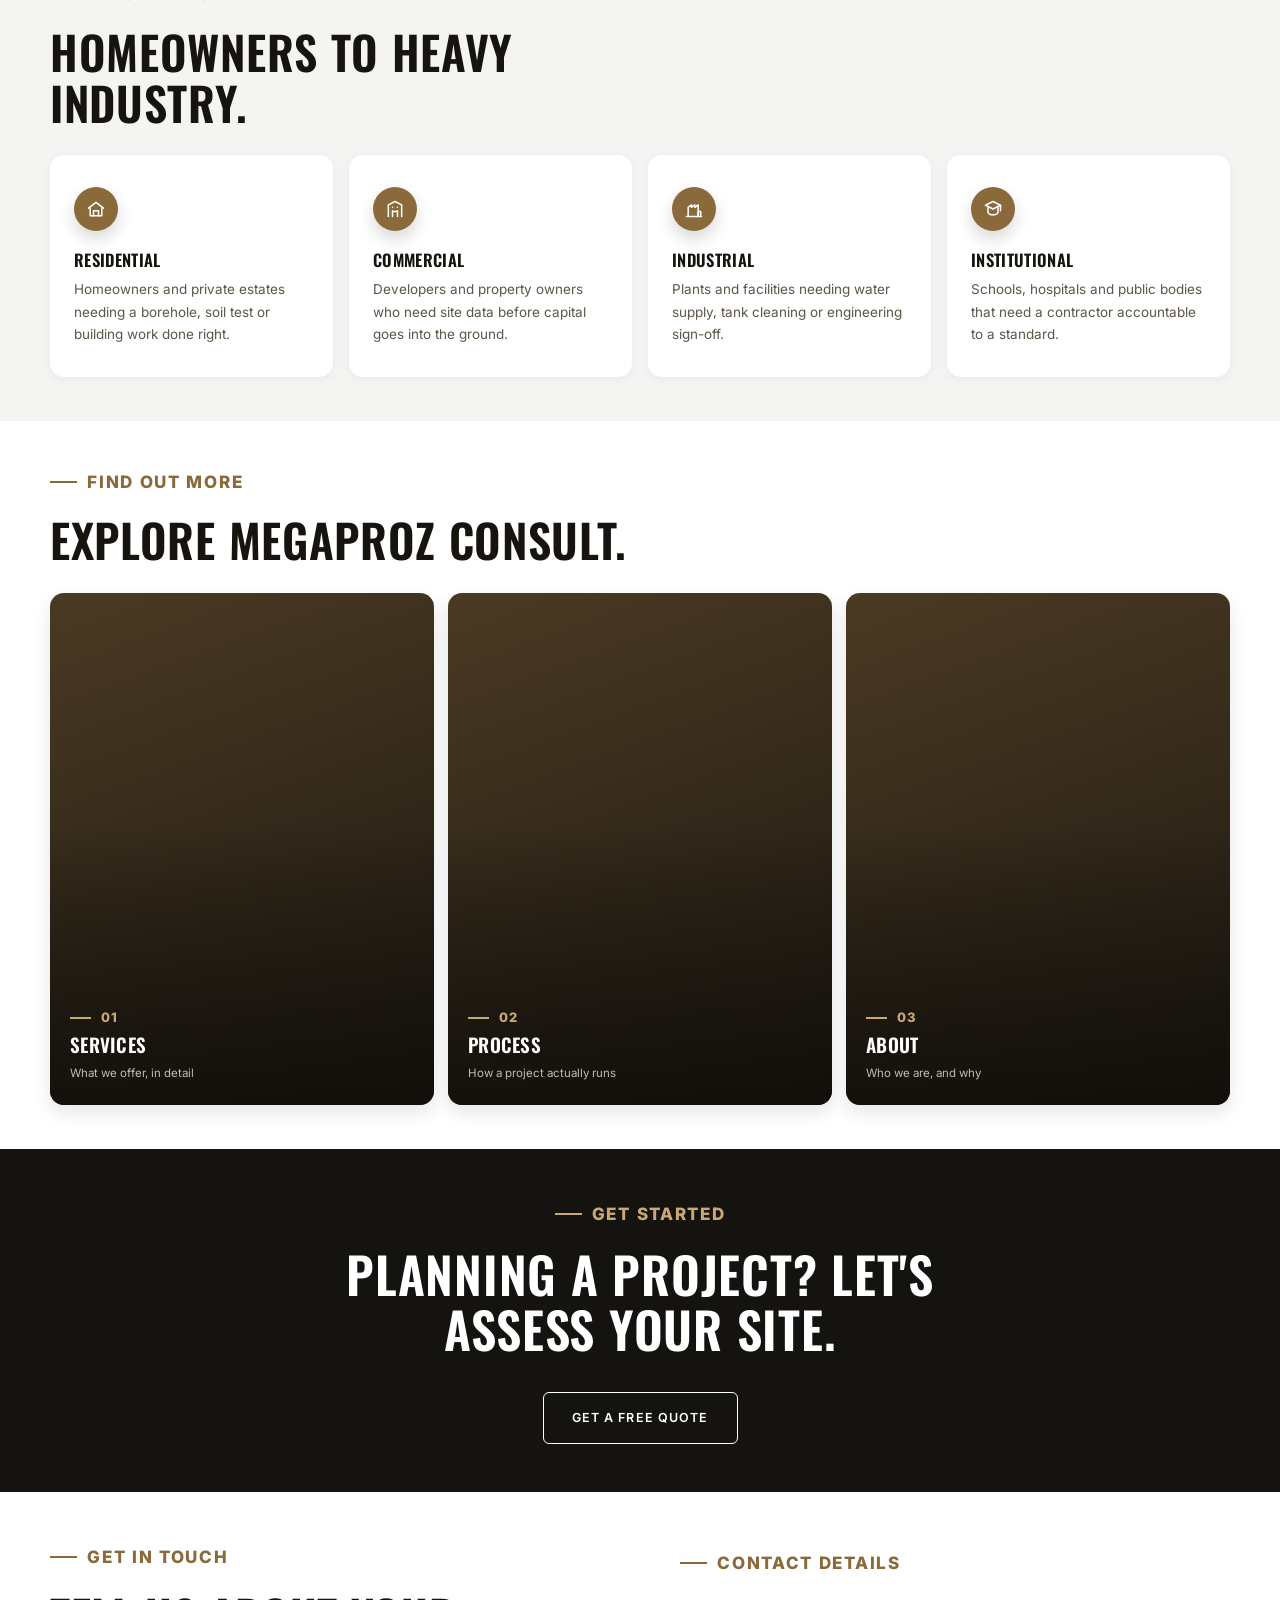
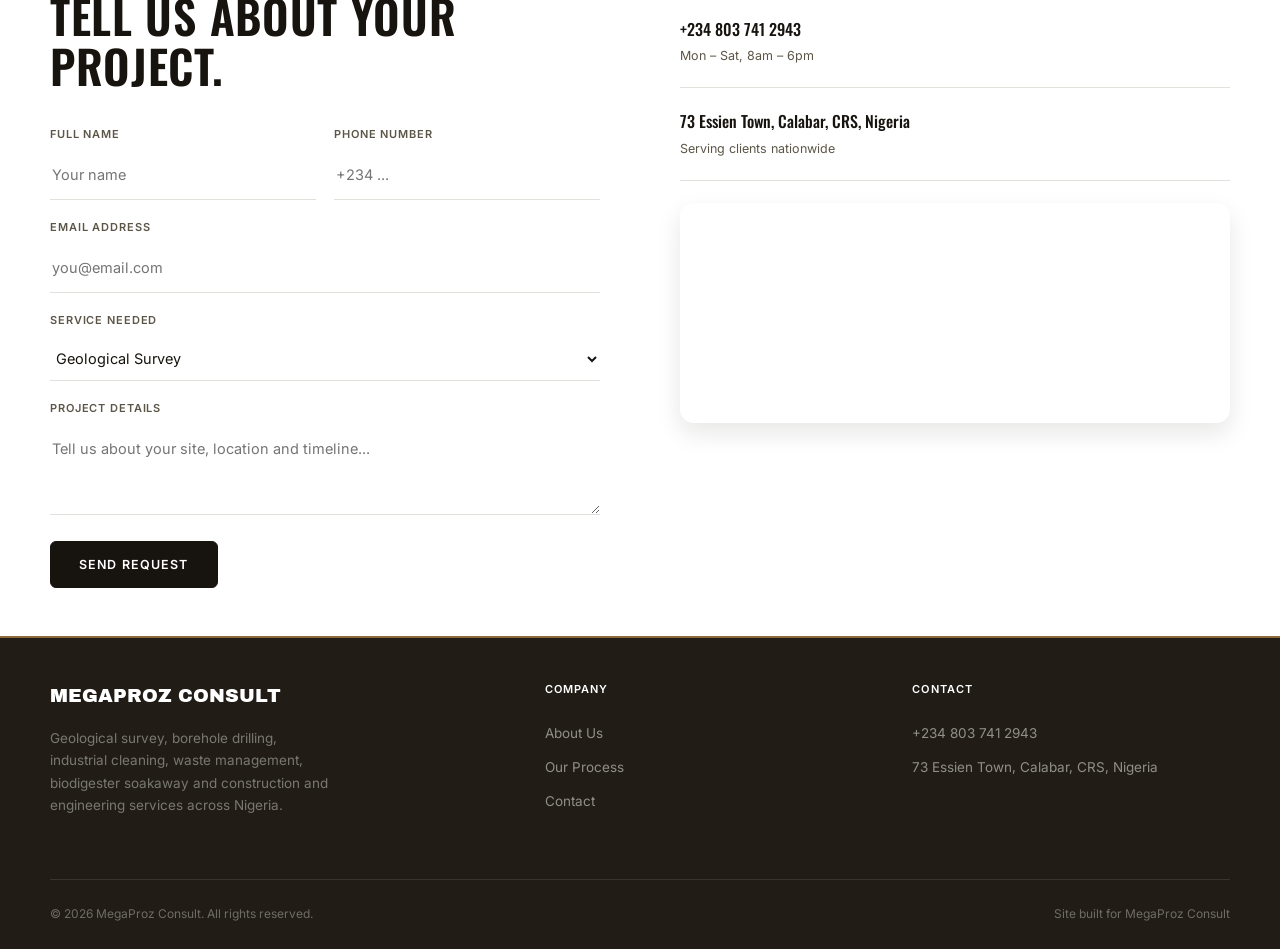
==== commit c0c4ca71: "Replace homepage hero with geological survey photo" ====
--- a/index.html
+++ b/index.html
@@ -131,7 +131,7 @@
 
 <!-- ══════════════════ HERO ══════════════════ -->
 <section class="hero">
-  <div class="hero-photo" role="img" aria-label="Construction and engineering site work in Nigeria" style="background-image:url('https://images.unsplash.com/photo-1628158088803-4200c2be52f1?auto=format&fit=crop&crop=bottom&w=2400&h=1440&q=80')"></div>
+  <div class="hero-photo" role="img" aria-label="MegaProz Consult surveyor with drone and total station on site" style="background-image:url('images/geological-survey.jpg')"></div>
   <div class="grain" style="filter:url(#grainFilter)"></div>
   <div class="hero-scrim"></div>
   <div class="ng-flag" title="Proudly Nigerian">
--- a/css/styles.css
+++ b/css/styles.css
@@ -77,7 +77,7 @@
 .navrow{display:flex;align-items:center;justify-content:space-between;padding:18px 32px;max-width:var(--maxw);margin:0 auto;}
 .logo{font-family:'Archivo Black',Oswald,sans-serif;font-weight:400;font-size:19px;letter-spacing:0;text-transform:uppercase;display:flex;align-items:center;gap:8px;}
 .logo-img{height:54px;width:auto;display:block;}
-.navlinks{display:flex;align-items:center;gap:2px;font-size:20px;font-weight:600;letter-spacing:.01em;color:var(--ink);}
+.navlinks{display:flex;align-items:center;gap:2px;font-size:16px;font-weight:600;letter-spacing:.01em;color:var(--ink);}
 .navlinks > li{list-style:none;position:relative;}
 .navlinks > li > a.navtop{
   display:flex;align-items:center;gap:6px;padding:14px 16px;background:none;border:none;
@@ -119,7 +119,7 @@
 .mobilenav{display:none;position:absolute;top:100%;left:0;right:0;background:var(--cream);border-bottom:1px solid var(--line);padding:10px 24px 22px;}
 .mobilenav.open{display:block;}
 .mobilenav details{border-bottom:1px solid var(--line);}
-.mobilenav summary{padding:18px 4px;font-size:20px;font-weight:600;cursor:pointer;list-style:none;display:flex;justify-content:space-between;align-items:center;}
+.mobilenav summary{padding:16px 4px;font-size:16px;font-weight:600;cursor:pointer;list-style:none;display:flex;justify-content:space-between;align-items:center;}
 .mobilenav summary::-webkit-details-marker{display:none;}
 .mobilenav summary::after{
   content:'';flex-shrink:0;width:8px;height:8px;margin-left:10px;
@@ -127,8 +127,8 @@
   transform:rotate(45deg);transition:transform .2s ease;
 }
 .mobilenav details[open] summary::after{transform:rotate(-135deg);}
-.mobilenav a{display:block;padding:18px 4px;font-size:20px;}
-.mobilenav .sub a{padding:12px 4px 12px 14px;font-size:17px;color:var(--ink-soft);}
+.mobilenav a{display:block;padding:16px 4px;font-size:16px;}
+.mobilenav .sub a{padding:11px 4px 11px 14px;font-size:14px;color:var(--ink-soft);}
 
 /* ── generic page hero (subpages) ─────────────────── */
 .page-hero{
@@ -151,7 +151,7 @@
   display:flex;align-items:flex-end;
   background:linear-gradient(150deg,#3a2f1f 0%,#1d1811 55%,#100e0a 100%);
 }
-.hero-photo{position:absolute;inset:0;background-size:cover;background-position:center;}
+.hero-photo{position:absolute;inset:0;background-size:cover;background-position:25% center;}
 .hero-scrim{position:absolute;inset:0;background:linear-gradient(180deg,rgba(15,13,9,.02) 0%,rgba(15,13,9,.28) 55%,rgba(15,13,9,.7) 100%);}
 .hero-inner{position:relative;max-width:var(--maxw);margin:0 auto;width:100%;padding:0 32px 76px;display:flex;justify-content:flex-end;}
 .hero-copy{max-width:700px;}
@@ -165,7 +165,7 @@
 @media(max-width:700px){.ng-flag{top:16px;right:16px;width:30px;height:20px;}}
 @media(max-width:700px){
   .hero{min-height:60vh;}
-  .hero-photo{background-position:40% 85%;}
+  .hero-photo{background-position:30% 30%;}
   .hero-scrim{background:linear-gradient(180deg,rgba(15,13,9,0) 0%,rgba(15,13,9,0) 45%,rgba(15,13,9,.55) 78%,rgba(15,13,9,.88) 100%);}
   .hero-inner{padding:0 22px 34px;}
   .hero-copy{max-width:100%;}
@@ -327,6 +327,10 @@
 .value-item h3{font-size:21px;font-weight:600;margin-bottom:12px;}
 .value-item p{font-size:13.5px;color:var(--ink-soft);}
 @media(max-width:860px){.value-item{flex:0 1 calc((100% - 16px) / 2);}}
+@media(max-width:640px){
+  .value-item{flex:0 1 100%;padding:26px 24px;text-align:left;}
+  .value-item .vicon{margin-bottom:18px;}
+}
 
 /* ── cta strip ────────────────────────────────────── */
 .cta-strip{background:var(--dark);padding:48px 32px;text-align:center;}
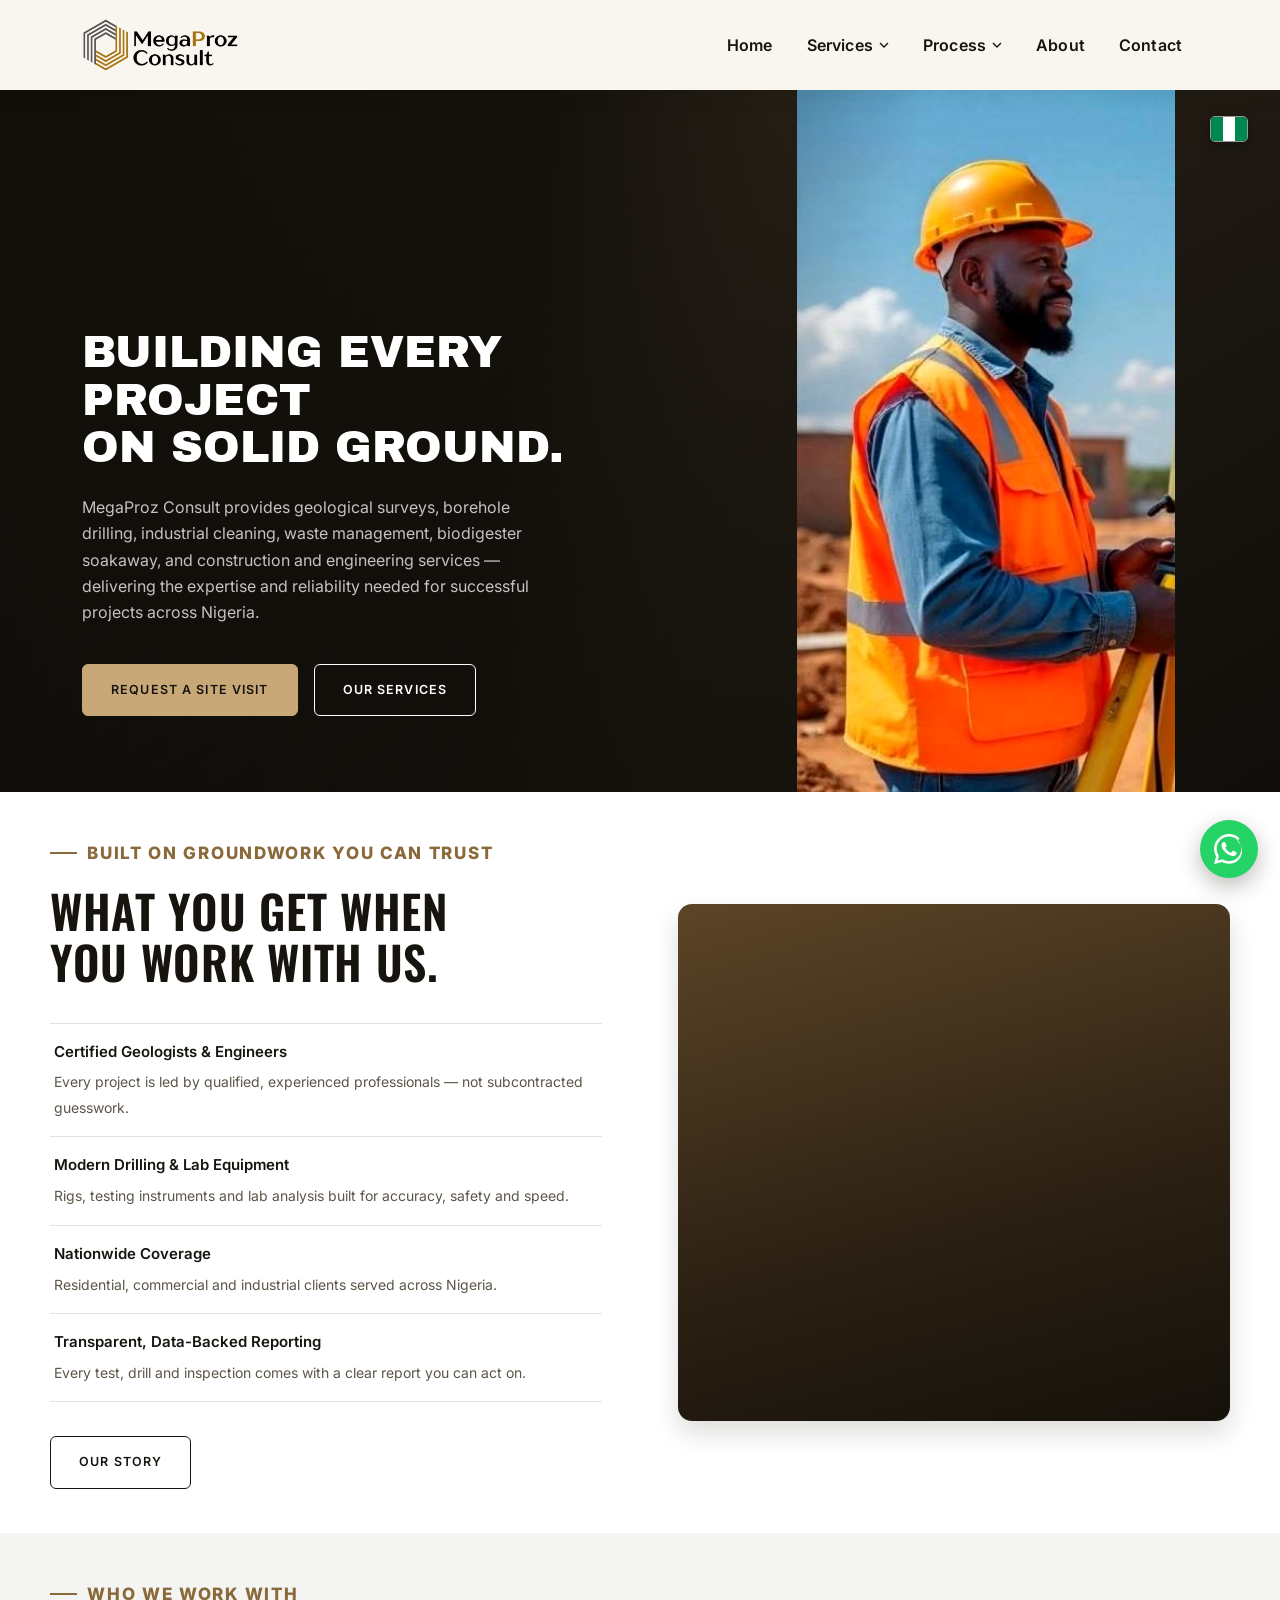
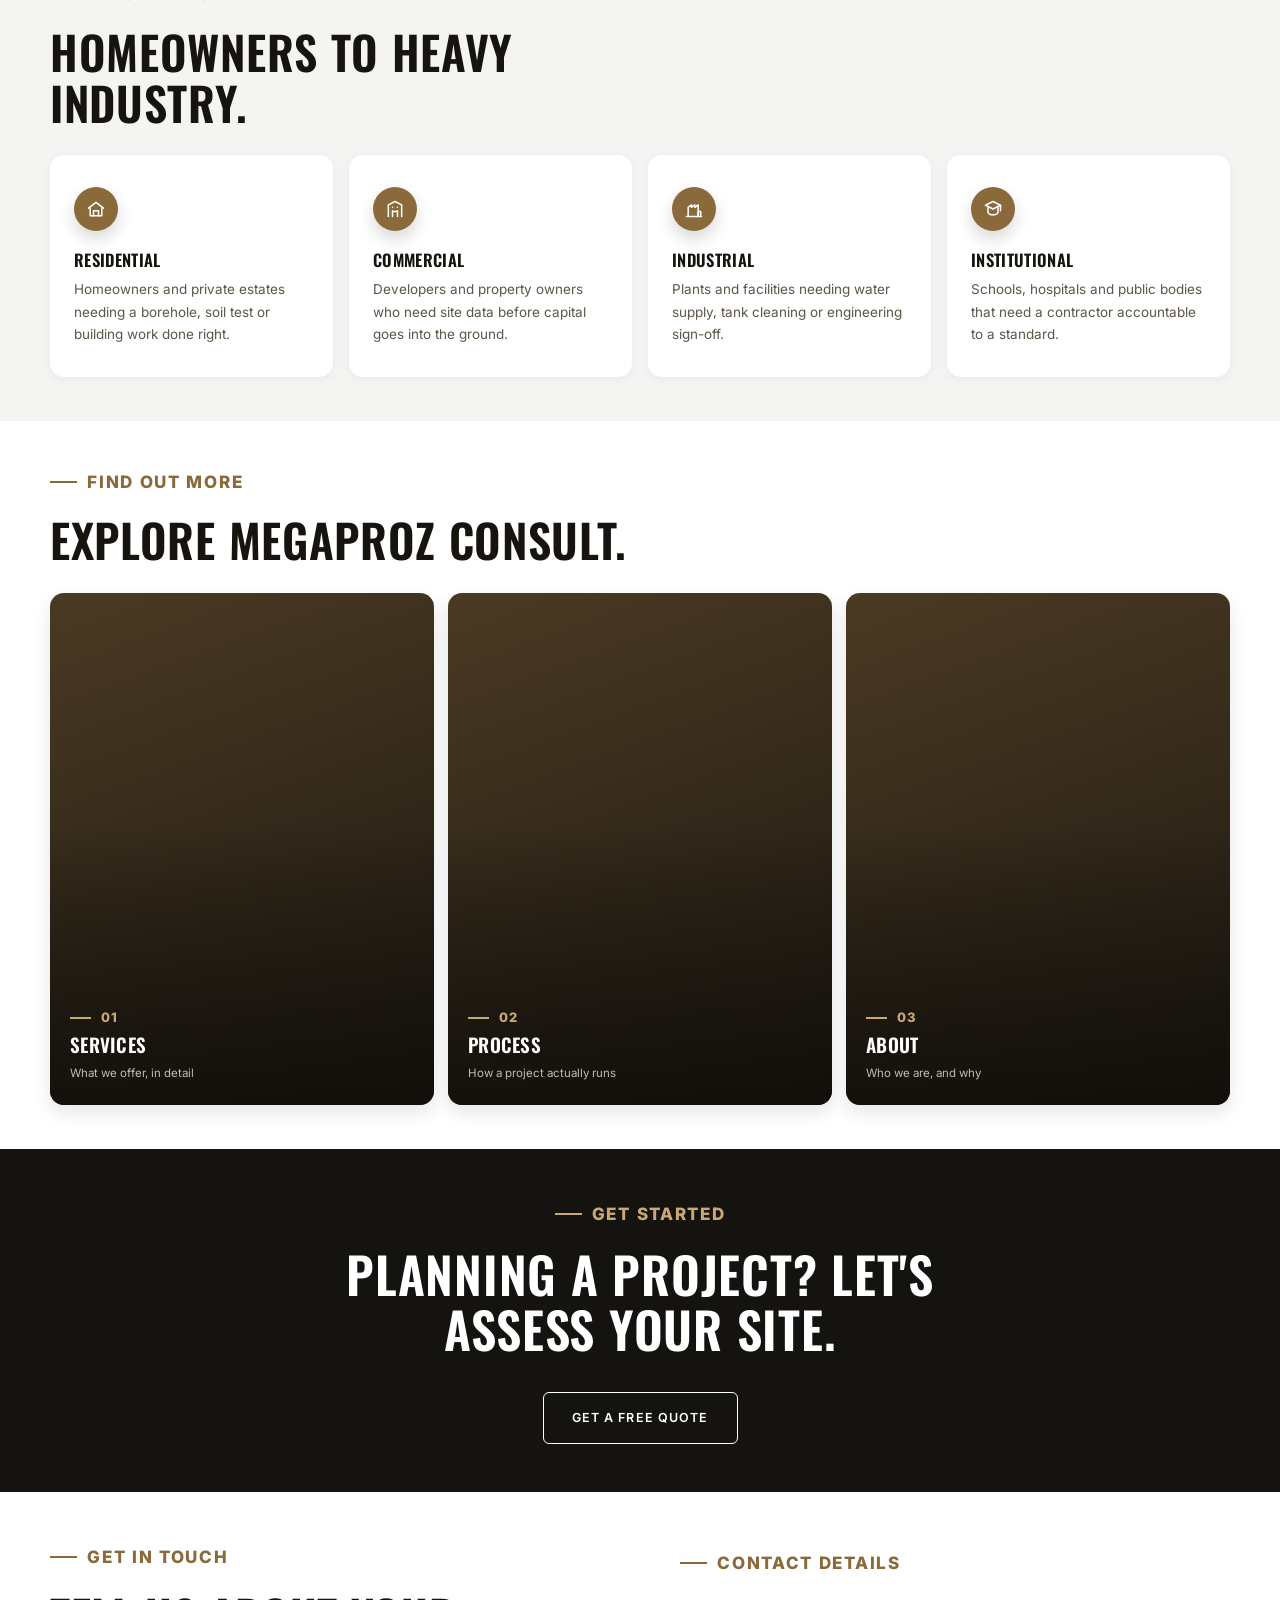
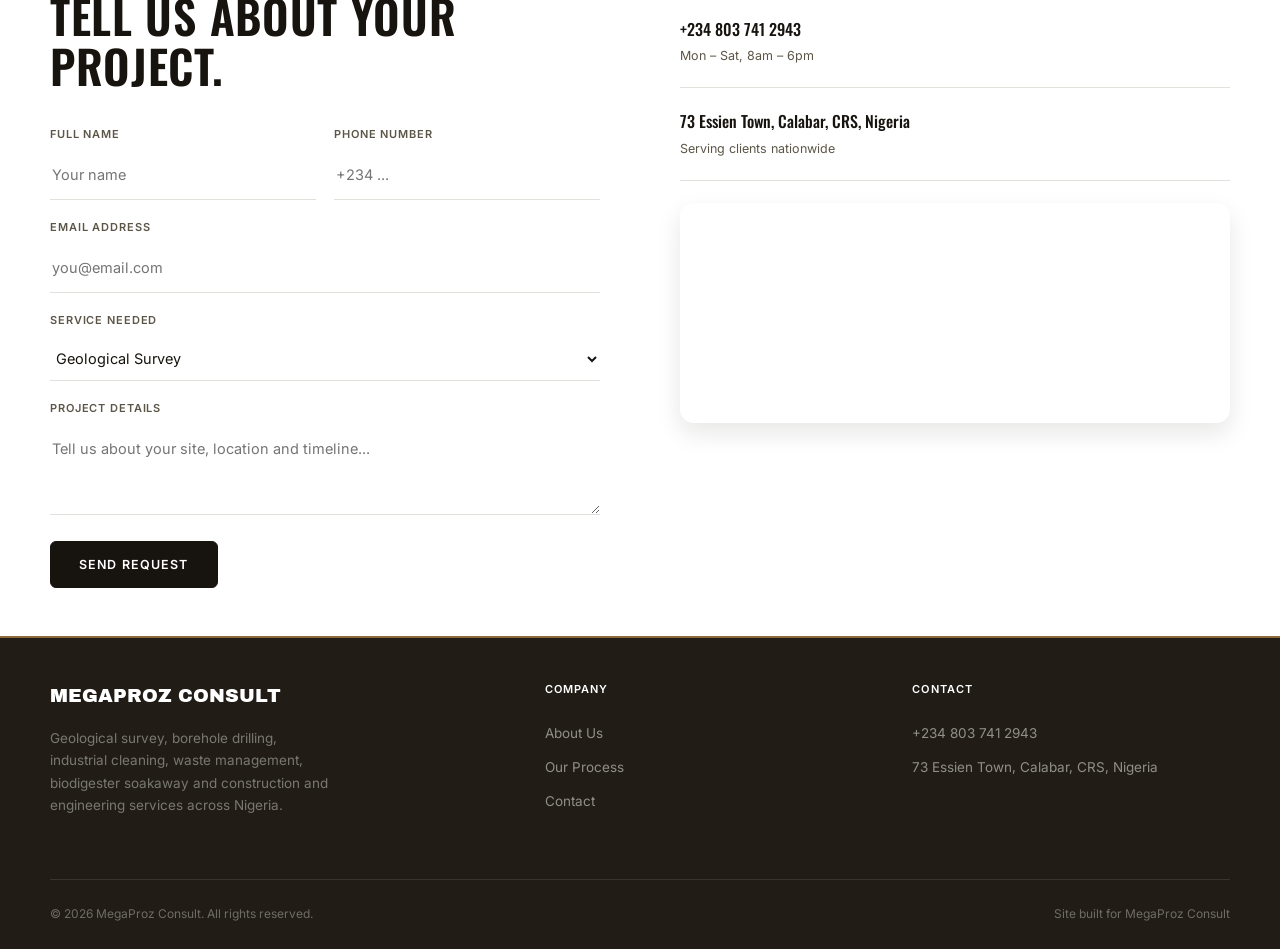
==== commit 2cbac91d: "Fix homepage hero: remove drone from image, redesign layout so photo and text no longer overlap" ====
--- a/index.html
+++ b/index.html
@@ -131,7 +131,7 @@
 
 <!-- ══════════════════ HERO ══════════════════ -->
 <section class="hero">
-  <div class="hero-photo" role="img" aria-label="MegaProz Consult surveyor with drone and total station on site" style="background-image:url('images/geological-survey.jpg')"></div>
+  <div class="hero-photo" role="img" aria-label="MegaProz Consult surveyor with geological survey equipment on site" style="background-image:url('images/hero-survey.jpg')"></div>
   <div class="grain" style="filter:url(#grainFilter)"></div>
   <div class="hero-scrim"></div>
   <div class="ng-flag" title="Proudly Nigerian">
--- a/css/styles.css
+++ b/css/styles.css
@@ -151,23 +151,23 @@
   display:flex;align-items:flex-end;
   background:linear-gradient(150deg,#3a2f1f 0%,#1d1811 55%,#100e0a 100%);
 }
-.hero-photo{position:absolute;inset:0;background-size:cover;background-position:25% center;}
-.hero-scrim{position:absolute;inset:0;background:linear-gradient(180deg,rgba(15,13,9,.02) 0%,rgba(15,13,9,.28) 55%,rgba(15,13,9,.7) 100%);}
-.hero-inner{position:relative;max-width:var(--maxw);margin:0 auto;width:100%;padding:0 32px 76px;display:flex;justify-content:flex-end;}
-.hero-copy{max-width:700px;}
+.hero-photo{position:absolute;top:0;right:0;bottom:0;width:46%;background-size:contain;background-repeat:no-repeat;background-position:center;}
+.hero-scrim{position:absolute;inset:0;background:linear-gradient(100deg,rgba(15,13,9,.94) 0%,rgba(15,13,9,.8) 40%,rgba(15,13,9,.2) 56%,rgba(15,13,9,0) 66%);}
+.hero-inner{position:relative;max-width:var(--maxw);margin:0 auto;width:100%;padding:0 32px 76px;display:flex;justify-content:flex-start;}
+.hero-copy{max-width:600px;}
 .hero h1{font-size:clamp(28px,3.9vw,44px);color:#fff;line-height:1.08;}
-.hero p{font-size:16px;color:rgba(255,255,255,.75);margin-top:22px;max-width:460px;margin-left:auto;}
-.hero-ctas{display:flex;gap:16px;margin-top:38px;flex-wrap:wrap;justify-content:flex-end;}
+.hero p{font-size:16px;color:rgba(255,255,255,.75);margin-top:22px;max-width:460px;margin-left:0;}
+.hero-ctas{display:flex;gap:16px;margin-top:38px;flex-wrap:wrap;justify-content:flex-start;}
 .hero-ctas .btn-fill{background:var(--accent-light);color:var(--dark);border-color:var(--accent-light);}
 .hero-ctas .btn-fill:hover{background:#fff;border-color:#fff;color:var(--dark);}
 .ng-flag{position:absolute;top:26px;right:32px;z-index:3;width:38px;height:26px;border-radius:5px;overflow:hidden;box-shadow:0 4px 14px rgba(0,0,0,.28);border:1px solid rgba(255,255,255,.55);}
 .ng-flag svg{width:100%;height:100%;display:block;}
 @media(max-width:700px){.ng-flag{top:16px;right:16px;width:30px;height:20px;}}
 @media(max-width:700px){
-  .hero{min-height:60vh;}
-  .hero-photo{background-position:30% 30%;}
-  .hero-scrim{background:linear-gradient(180deg,rgba(15,13,9,0) 0%,rgba(15,13,9,0) 45%,rgba(15,13,9,.55) 78%,rgba(15,13,9,.88) 100%);}
-  .hero-inner{padding:0 22px 34px;}
+  .hero{min-height:64vh;}
+  .hero-photo{position:absolute;inset:0;width:auto;background-size:cover;background-position:center 8%;}
+  .hero-scrim{background:linear-gradient(180deg,rgba(15,13,9,0) 0%,rgba(15,13,9,0) 40%,rgba(15,13,9,.6) 74%,rgba(15,13,9,.9) 100%);}
+  .hero-inner{padding:0 22px 34px;justify-content:flex-start;}
   .hero-copy{max-width:100%;}
   .hero h1{font-size:clamp(24px,7vw,32px);}
   .hero p{margin-left:0;max-width:100%;margin-top:14px;font-size:14px;}
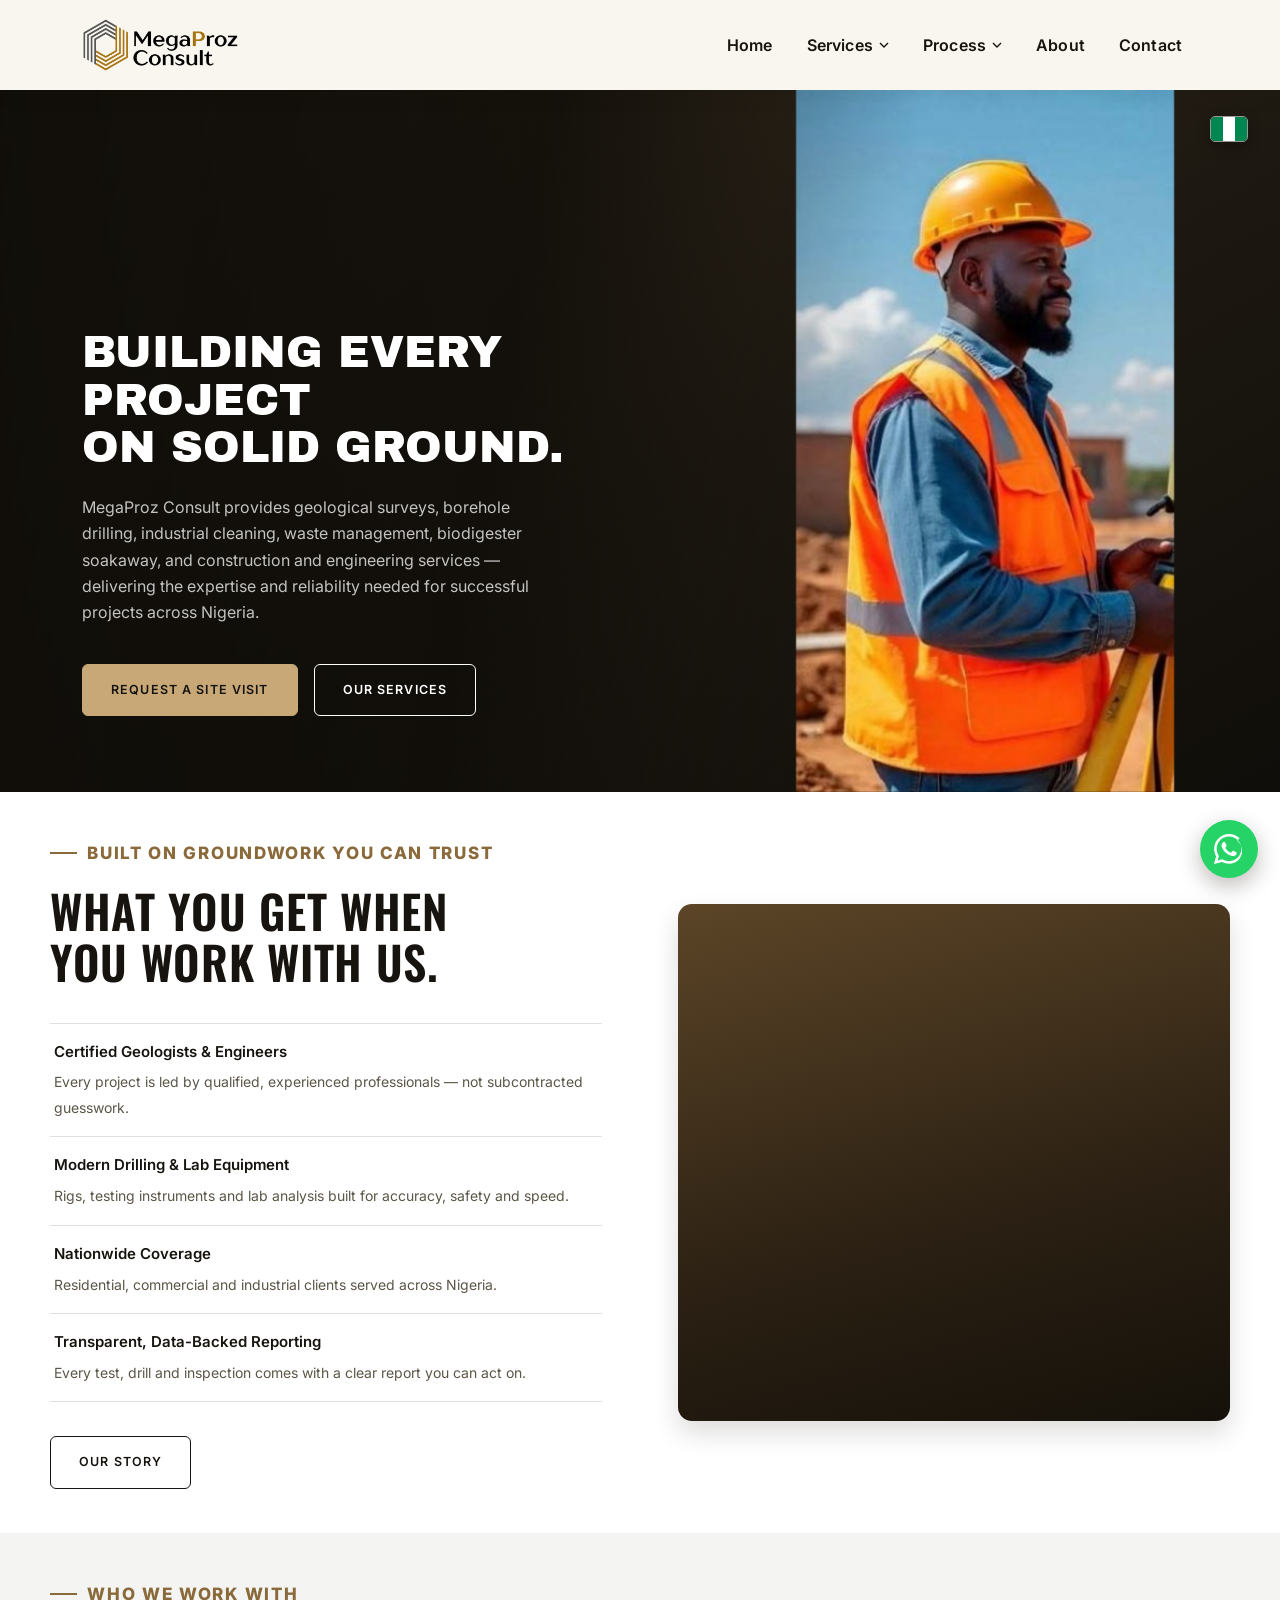
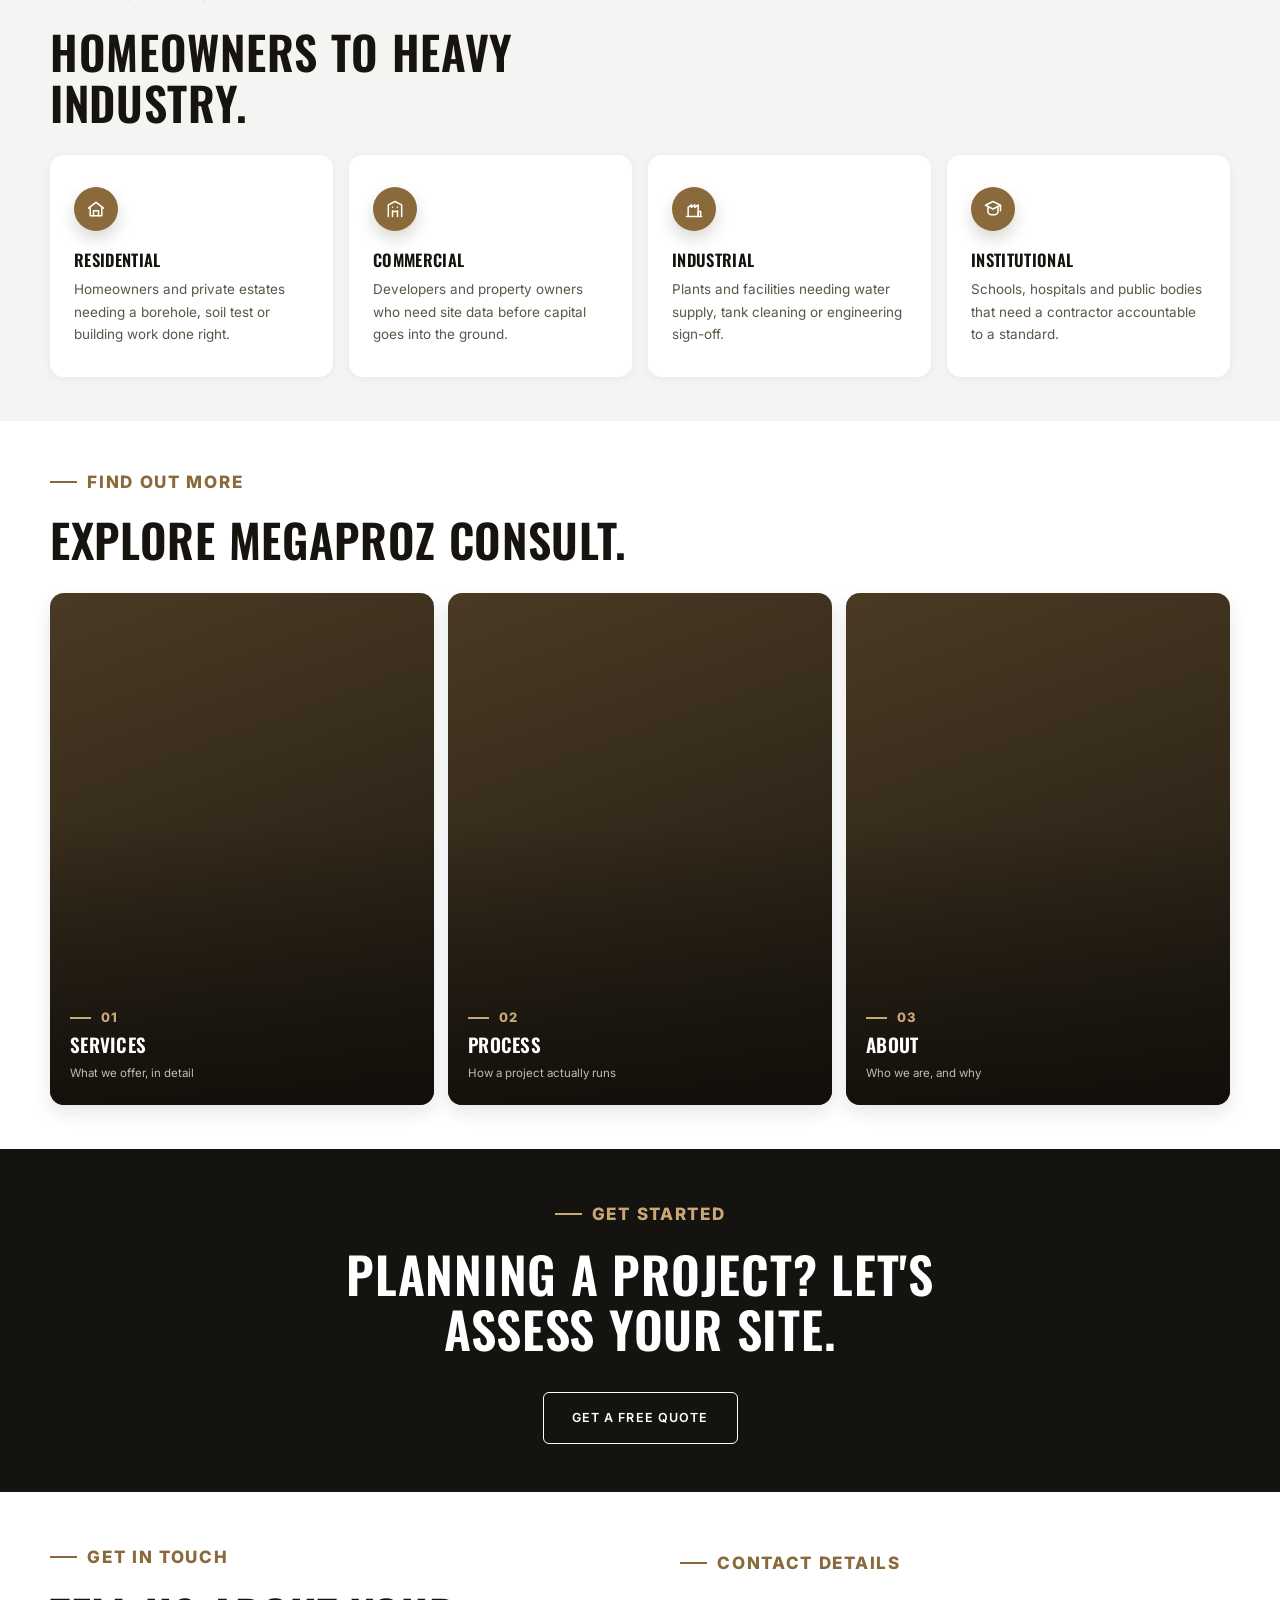
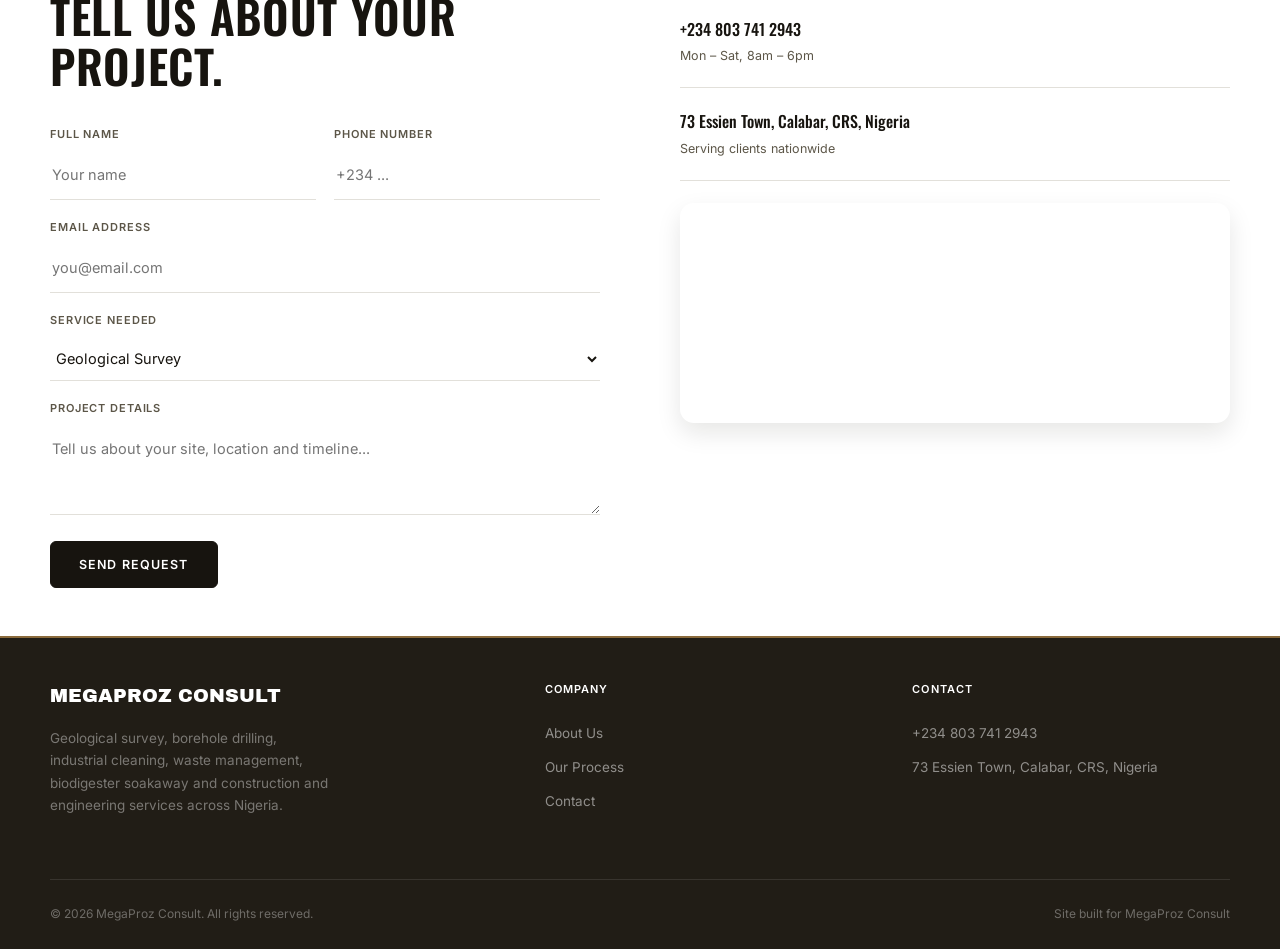
==== commit 0e329c01: "Submit contact form via AJAX so visitors never see or land on formspree.io" ====
--- a/index.html
+++ b/index.html
@@ -263,7 +263,7 @@
     <div>
       <div class="eyebrow">Get In Touch</div>
       <h2>Tell Us About Your Project.</h2>
-      <form class="form-grid" action="https://formspree.io/f/xdenoypo" method="POST">
+      <form class="form-grid" id="contactForm" action="https://formspree.io/f/xdenoypo" method="POST">
         <input type="hidden" name="_subject" value="New enquiry from megaprozconsult.com" />
         <div>
           <label for="name">Full Name</label>
@@ -296,6 +296,7 @@
         <div class="full">
           <button type="submit" class="btn btn-fill">Send Request</button>
         </div>
+        <div class="full form-status" id="formStatus" role="status" aria-live="polite"></div>
       </form>
     </div>
 
--- a/css/styles.css
+++ b/css/styles.css
@@ -174,6 +174,33 @@
   .hero-ctas{gap:10px;margin-top:20px;}
 }
 
+/* ── entrance animation — hero / page-hero, plays once when the page opens ── */
+@keyframes heroFadeUp{
+  from{opacity:0;transform:translateY(38px);}
+  to{opacity:1;transform:translateY(0);}
+}
+@keyframes heroFadeScale{
+  from{opacity:0;transform:scale(1.14);filter:blur(10px);}
+  to{opacity:1;transform:scale(1);filter:blur(0);}
+}
+.hero-photo{animation:heroFadeScale 2.4s cubic-bezier(.22,.61,.36,1) both;}
+.hero h1{animation:heroFadeUp 1.4s cubic-bezier(.22,.61,.36,1) .5s both;}
+.hero p{animation:heroFadeUp 1.4s cubic-bezier(.22,.61,.36,1) .85s both;}
+.hero-ctas{animation:heroFadeUp 1.4s cubic-bezier(.22,.61,.36,1) 1.15s both;}
+.ng-flag{animation:heroFadeUp 1.2s cubic-bezier(.22,.61,.36,1) 1.4s both;}
+
+.page-hero .photo{animation:heroFadeScale 2.4s cubic-bezier(.22,.61,.36,1) both;}
+.page-hero-inner .crumb{animation:heroFadeUp 1.2s cubic-bezier(.22,.61,.36,1) .35s both;}
+.page-hero-inner h1{animation:heroFadeUp 1.4s cubic-bezier(.22,.61,.36,1) .6s both;}
+.page-hero-inner p{animation:heroFadeUp 1.4s cubic-bezier(.22,.61,.36,1) .95s both;}
+
+@media(prefers-reduced-motion:reduce){
+  .hero-photo,.hero h1,.hero p,.hero-ctas,.ng-flag,
+  .page-hero .photo,.page-hero-inner .crumb,.page-hero-inner h1,.page-hero-inner p{
+    animation:none;opacity:1;transform:none;
+  }
+}
+
 /* ── intro / feature section ─────────────────────── */
 .intro{padding:44px 32px;background:var(--cream);}
 .intro-inner{max-width:var(--maxw);margin:0 auto;display:grid;grid-template-columns:1fr 1fr;gap:76px;align-items:center;}
@@ -351,6 +378,10 @@
 }
 input:focus,select:focus,textarea:focus{border-color:var(--accent);padding-left:8px;}
 textarea{resize:vertical;min-height:90px;}
+.form-status{font-size:13.5px;font-weight:600;padding:12px 14px;border-radius:var(--radius-sm);display:none;}
+.form-status:not(:empty){display:block;}
+.form-status.is-success{background:rgba(0,135,81,.1);color:#0a6b40;}
+.form-status.is-error{background:rgba(200,40,40,.08);color:#a32626;}
 .contact-side{padding-top:6px;}
 .contact-side .eyebrow{margin-top:0;}
 .contact-row{padding:20px 0;border-bottom:1px solid var(--line);}
